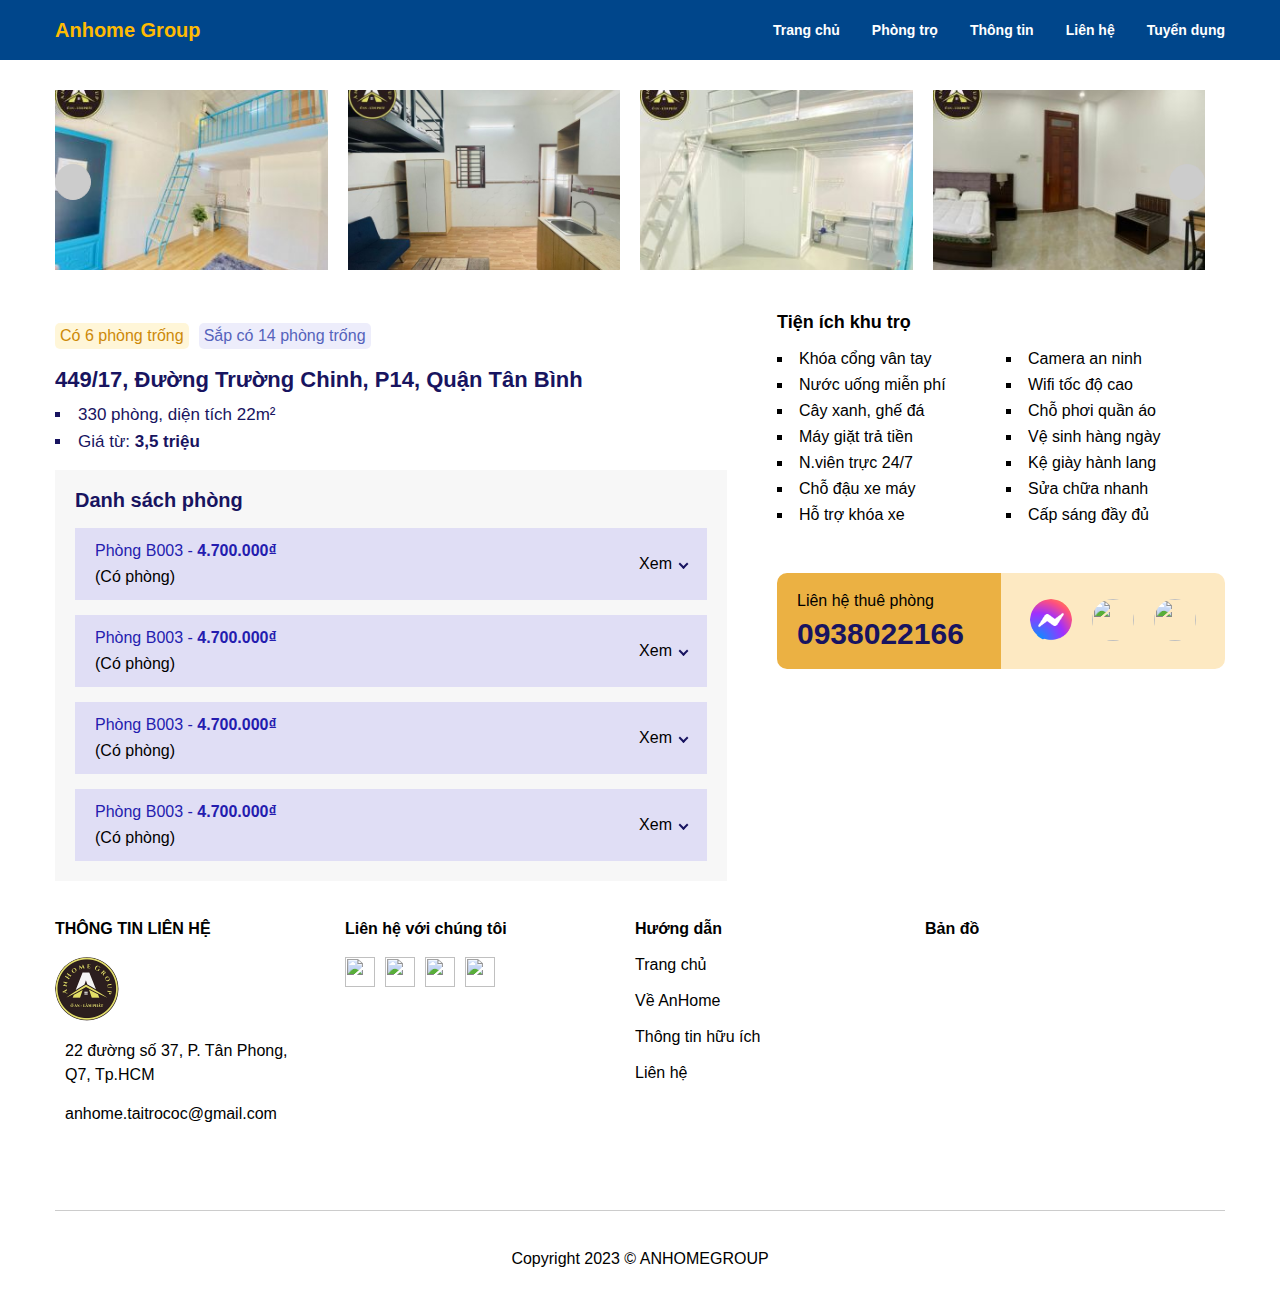
==== room.html @ 3d79768b "update" ====
<!DOCTYPE html>
<html lang="vi">
    <head>
        <meta charset="UTF-8" />
        <meta http-equiv="X-UA-Compatible" content="IE=edge" />
        <meta name="viewport" content="width=device-width, initial-scale=1.0" />
        <!-- Font -->
        <link rel="preconnect" href="https://fonts.googleapis.com" />
        <link rel="preconnect" href="https://fonts.gstatic.com" crossorigin />
        <link
            href="https://fonts.googleapis.com/css2?family=Inter:wght@800&family=Poppins:ital,wght@0,400;0,500;0,600;1,700&display=swap"
            rel="stylesheet"
        />
        <!-- FontAwsome -->
        <link
            rel="stylesheet"
            href="https://cdnjs.cloudflare.com/ajax/libs/font-awesome/6.4.0/css/all.min.css"
            integrity="sha512-iecdLmaskl7CVkqkXNQ/ZH/XLlvWZOJyj7Yy7tcenmpD1ypASozpmT/E0iPtmFIB46ZmdtAc9eNBvH0H/ZpiBw=="
            crossorigin="anonymous"
            referrerpolicy="no-referrer"
        />
        <!-- Reset.css -->
        <link rel="stylesheet" href="./assets/css/reset.css" />
        <!-- Styles.css -->
        <link rel="stylesheet" href="./assets/css/styles.css" />
        <!-- Styles.css -->
        <link rel="stylesheet" href="./assets/css/room.css" />
        <!-- Responsive -->
        <link rel="stylesheet" href="./assets/css/responsive.css" />
        <!-- Script -->
        <script defer src="./script.js"></script>
        <title>An home</title>
    </head>
    <body>
        <header class="header">
            <div class="container">
                <div class="header__wrapper">
                    <a class="header__link-logo" href="index.html">
                        Anhome Group
                    </a>

                    <ul id="navbar" class="navbar show-on-pc">
                        <li class="header__item">
                            <a href="#!" class="header__link">Trang chủ</a>
                        </li>
                        <li class="header__item">
                            <a href="#!" class="header__link">Phòng trọ</a>
                        </li>

                        <li class="header__item">
                            <a href="#!" class="header__link">Thông tin</a>
                        </li>

                        <li class="header__item">
                            <a href="#!" class="header__link">Liên hệ</a>
                        </li>

                        <li class="header__item">
                            <a href="#!" class="header__link">Tuyển dụng</a>
                        </li>
                    </ul>

                    <div class="menu-wrapper hide-on-pc">
                        <label for="menu-checkbox" class="toggle-menu">
                            <svg
                                xmlns="http://www.w3.org/2000/svg"
                                viewBox="0 0 448 512"
                            >
                                <path
                                    fill="currentColor"
                                    d="M0 96C0 78.3 14.3 64 32 64H416c17.7 0 32 14.3 32 32s-14.3 32-32 32H32C14.3 128 0 113.7 0 96zM0 256c0-17.7 14.3-32 32-32H416c17.7 0 32 14.3 32 32s-14.3 32-32 32H32c-17.7 0-32-14.3-32-32zM448 416c0 17.7-14.3 32-32 32H32c-17.7 0-32-14.3-32-32s14.3-32 32-32H416c17.7 0 32 14.3 32 32z"
                                />
                            </svg>
                        </label>

                        <input
                            hidden
                            type="checkbox"
                            name=""
                            id="menu-checkbox"
                            class="menu-checkbox"
                        />

                        <div class="menu-inner">
                            <ul class="mobile-nav" id="mobile-nav"></ul>

                            <script>
                                const pcNav = document.querySelector("#navbar");
                                const mobileNav =
                                    document.querySelector("#mobile-nav");
                                mobileNav.innerHTML = pcNav.innerHTML;
                            </script>
                        </div>
                    </div>
                </div>
            </div>
        </header>

        <main class="main">
            <div class="room">
                <div class="container">
                    <div class="room__img-list">
                        <div class="room__img-container">
                            <figure class="room__img-wrap">
                                <img
                                    src="./assets/images/room/room1.jpg"
                                    alt=""
                                    class="room__img"
                                />
                            </figure>

                            <figure class="room__img-wrap">
                                <img
                                    src="./assets/images/room/room2.jpg"
                                    alt=""
                                    class="room__img"
                                />
                            </figure>

                            <figure class="room__img-wrap">
                                <img
                                    src="./assets/images/room/room3.jpg"
                                    alt=""
                                    class="room__img"
                                />
                            </figure>

                            <figure class="room__img-wrap">
                                <img
                                    src="./assets/images/room/room4.jpg"
                                    alt=""
                                    class="room__img"
                                />
                            </figure>

                            <figure class="room__img-wrap">
                                <img
                                    src="./assets/images/room/room5.jpg"
                                    alt=""
                                    class="room__img"
                                />
                            </figure>

                            <figure class="room__img-wrap">
                                <img
                                    src="./assets/images/room/room6.jpg"
                                    alt=""
                                    class="room__img"
                                />
                            </figure>
                        </div>
                        
                        <button class="btn-control btn-prev">
                            <i class="fa-solid fa-chevron-left"></i>
                        </button>

                        <button class="btn-control btn-next">
                            <i class="fa-solid fa-chevron-right"></i>
                        </button>
                    </div>
                </div>
            </div>

            <div class="info">
                <div class="container">
                    <div class="info__inner">
                        <div class="info__left">
                            <div class="status-wrap">
                                <p class="status status-available">
                                    Có 6 phòng trống
                                </p>
                                <p class="status status-aT-available">
                                    Sắp có 14 phòng trống
                                </p>
                            </div>
                            <h1 class="info__heading">
                                449/17, Đường Trường Chinh, P14, Quận Tân Bình
                            </h1>

                            <ul class="info__desc-wrap">
                                <li class="info__desc">
                                    330 phòng, diện tích 22m²
                                </li>
                                <li class="info__desc">
                                    Giá từ:
                                    <strong class="info__desc-highlight"
                                        >3,5 triệu</strong
                                    >
                                </li>
                            </ul>

                            <div class="info__room">
                                <p class="room-desc">Danh sách phòng</p>
                                <ul class="room-list">
                                    <li class="room-list-container">
                                        <div class="room-list__top">
                                            <div class="room-list__title">
                                                <p class="room-list__name">
                                                    Phòng B003 -
                                                    <strong>4.700.000₫</strong>
                                                </p>
                                                <p class="room-list__status">
                                                    (Có phòng)
                                                </p>
                                            </div>

                                            <div class="room-list__open">
                                                <p>Xem</p>
                                            </div>
                                        </div>

                                        <div class="room-list__bottom">
                                            <div class="room-list__bottom-item">
                                                <p>Điện</p>
                                                <strong>3.800₫</strong>
                                                <p>KWh</p>
                                            </div>

                                            <div class="room-list__bottom-item">
                                                <p>Gửi xe</p>
                                                <strong>120.000₫</strong>
                                                <p>Xe</p>
                                            </div>

                                            <div class="room-list__bottom-item">
                                                <p>Nước (Kcđh)</p>
                                                <strong>80.000₫</strong>
                                                <p>Người</p>
                                            </div>

                                            <div class="room-list__bottom-item">
                                                <p>Số người ở</p>
                                                <strong>3</strong>
                                                <p>Người</p>
                                            </div>

                                            <div class="room-list__bottom-item">
                                                <p>Wifi</p>
                                                <strong>Free</strong>
                                            </div>
                                        </div>
                                    </li>

                                    <li class="room-list-container">
                                        <div class="room-list__top">
                                            <div class="room-list__title">
                                                <p class="room-list__name">
                                                    Phòng B003 -
                                                    <strong>4.700.000₫</strong>
                                                </p>
                                                <p class="room-list__status">
                                                    (Có phòng)
                                                </p>
                                            </div>

                                            <div class="room-list__open">
                                                <p>Xem</p>
                                            </div>
                                        </div>

                                        <div class="room-list__bottom">
                                            <div class="room-list__bottom-item">
                                                <p>Điện</p>
                                                <strong>3.800₫</strong>
                                                <p>KWh</p>
                                            </div>

                                            <div class="room-list__bottom-item">
                                                <p>Gửi xe</p>
                                                <strong>120.000₫</strong>
                                                <p>Xe</p>
                                            </div>

                                            <div class="room-list__bottom-item">
                                                <p>Nước (Kcđh)</p>
                                                <strong>80.000₫</strong>
                                                <p>Người</p>
                                            </div>

                                            <div class="room-list__bottom-item">
                                                <p>Số người ở</p>
                                                <strong>3</strong>
                                                <p>Người</p>
                                            </div>

                                            <div class="room-list__bottom-item">
                                                <p>Wifi</p>
                                                <strong>Free</strong>
                                            </div>
                                        </div>
                                    </li>

                                    <li class="room-list-container">
                                        <div class="room-list__top">
                                            <div class="room-list__title">
                                                <p class="room-list__name">
                                                    Phòng B003 -
                                                    <strong>4.700.000₫</strong>
                                                </p>
                                                <p class="room-list__status">
                                                    (Có phòng)
                                                </p>
                                            </div>

                                            <div class="room-list__open">
                                                <p>Xem</p>
                                            </div>
                                        </div>

                                        <div class="room-list__bottom">
                                            <div class="room-list__bottom-item">
                                                <p>Điện</p>
                                                <strong>3.800₫</strong>
                                                <p>KWh</p>
                                            </div>

                                            <div class="room-list__bottom-item">
                                                <p>Gửi xe</p>
                                                <strong>120.000₫</strong>
                                                <p>Xe</p>
                                            </div>

                                            <div class="room-list__bottom-item">
                                                <p>Nước (Kcđh)</p>
                                                <strong>80.000₫</strong>
                                                <p>Người</p>
                                            </div>

                                            <div class="room-list__bottom-item">
                                                <p>Số người ở</p>
                                                <strong>3</strong>
                                                <p>Người</p>
                                            </div>

                                            <div class="room-list__bottom-item">
                                                <p>Wifi</p>
                                                <strong>Free</strong>
                                            </div>
                                        </div>
                                    </li>

                                    <li class="room-list-container">
                                        <div class="room-list__top">
                                            <div class="room-list__title">
                                                <p class="room-list__name">
                                                    Phòng B003 -
                                                    <strong>4.700.000₫</strong>
                                                </p>
                                                <p class="room-list__status">
                                                    (Có phòng)
                                                </p>
                                            </div>

                                            <div class="room-list__open">
                                                <p>Xem</p>
                                            </div>
                                        </div>

                                        <div class="room-list__bottom">
                                            <div class="room-list__bottom-item">
                                                <p>Điện</p>
                                                <strong>3.800₫</strong>
                                                <p>KWh</p>
                                            </div>

                                            <div class="room-list__bottom-item">
                                                <p>Gửi xe</p>
                                                <strong>120.000₫</strong>
                                                <p>Xe</p>
                                            </div>

                                            <div class="room-list__bottom-item">
                                                <p>Nước (Kcđh)</p>
                                                <strong>80.000₫</strong>
                                                <p>Người</p>
                                            </div>

                                            <div class="room-list__bottom-item">
                                                <p>Số người ở</p>
                                                <strong>3</strong>
                                                <p>Người</p>
                                            </div>

                                            <div class="room-list__bottom-item">
                                                <p>Wifi</p>
                                                <strong>Free</strong>
                                            </div>
                                        </div>
                                    </li>
                                </ul>
                            </div>
                        </div>

                        <div class="info__right hide-on-mobie">
                            <div class="utility">
                                <h2 class="utility__heading">
                                    Tiện ích khu trọ
                                </h2>
                                <ul class="utility__list">
                                    <li class="utility-item">
                                        Khóa cổng vân tay
                                    </li>
                                    <li class="utility-item">Camera an ninh</li>
                                    <li class="utility-item">
                                        Nước uống miễn phí
                                    </li>
                                    <li class="utility-item">
                                        Wifi tốc độ cao
                                    </li>
                                    <li class="utility-item">
                                        Cây xanh, ghế đá
                                    </li>
                                    <li class="utility-item">
                                        Chỗ phơi quần áo
                                    </li>
                                    <li class="utility-item">
                                        Máy giặt trả tiền
                                    </li>
                                    <li class="utility-item">
                                        Vệ sinh hàng ngày
                                    </li>
                                    <li class="utility-item">
                                        N.viên trực 24/7
                                    </li>
                                    <li class="utility-item">
                                        Kệ giày hành lang
                                    </li>
                                    <li class="utility-item">Chỗ đậu xe máy</li>
                                    <li class="utility-item">Sửa chữa nhanh</li>
                                    <li class="utility-item">Hỗ trợ khóa xe</li>
                                    <li class="utility-item">
                                        Cấp sáng đầy đủ
                                    </li>
                                </ul>
                            </div>

                            <div class="contact">
                                <div class="holine">
                                    <p class="hotline__desc">
                                        Liên hệ thuê phòng
                                    </p>
                                    <p class="hotline__number">0938022166</p>
                                </div>

                                <div class="media">
                                    <ul class="media__list">
                                        <li class="media__item">
                                            <a
                                                href="https://www.youtube.com/@AnHomeGroup"
                                                ><img
                                                    src="./assets//icons/mess.png"
                                            /></a>
                                        </li>

                                        <li class="media__item">
                                            <a
                                                href="https://zalo.me/2804560942133374262"
                                                ><img
                                                    src="https://upload.wikimedia.org/wikipedia/commons/9/91/Icon_of_Zalo.svg"
                                            /></a>
                                        </li>
                                        <li class="media__item">
                                            <a
                                                href="https://www.tiktok.com/@anhomegroup"
                                                ><img
                                                    src="https://anhomegroup.vn/wp-content/uploads/2023/07/tiktok.jpg"
                                                />
                                            </a>
                                        </li>
                                    </ul>
                                </div>
                            </div>
                        </div>
                    </div>
                </div>
            </div>
        </main>

        <footer class="footer">
            <div class="container">
                <div class="footer__row">
                    <div class="footer__column">
                        <h3 class="footer__title">THÔNG TIN LIÊN HỆ</h3>
                        <img
                            class="logo"
                            src="./assets/icons/logo.png"
                            alt=""
                        />
                        <div class="footer__info">
                            <i class="fa-solid fa-house-chimney"></i>
                            <p class="footer__location-desc">
                                22 đường số 37, P. Tân Phong, Q7, Tp.HCM
                            </p>
                        </div>

                        <div class="footer__info">
                            <i class="fa-solid fa-envelope"></i>
                            <p class="footer__location-desc">
                                anhome.taitrococ@gmail.com
                            </p>
                        </div>
                    </div>
                    <div class="footer__column">
                        <h3 class="footer__title">Liên hệ với chúng tôi</h3>

                        <ul class="footer__social">
                            <li>
                                <a
                                    href="https://www.facebook.com/CanhodichvuAnHome"
                                    ><img
                                        src="https://anhomegroup.vn/wp-content/uploads/2023/07/facebook.png"
                                /></a>
                            </li>
                            <li>
                                <a href="https://www.youtube.com/@AnHomeGroup"
                                    ><img
                                        src="https://anhomegroup.vn/wp-content/uploads/2023/07/youtube-1.png"
                                /></a>
                            </li>
                            <li>
                                <a href="https://zalo.me/2804560942133374262"
                                    ><img
                                        src="https://upload.wikimedia.org/wikipedia/commons/9/91/Icon_of_Zalo.svg"
                                /></a>
                            </li>
                            <li>
                                <a href="https://www.tiktok.com/@anhomegroup"
                                    ><img
                                        src="https://anhomegroup.vn/wp-content/uploads/2023/07/tiktok.jpg"
                                    />
                                </a>
                            </li>
                        </ul>
                    </div>
                    <div class="footer__column">
                        <h3 class="footer__title">Hướng dẫn</h3>
                        <ul class="footer__list-link">
                            <li class="footer__link-wrap">
                                <a href="#!">Trang chủ</a>
                            </li>
                            <li class="footer__link-wrap">
                                <a href="#!">Về AnHome</a>
                            </li>
                            <li class="footer__link-wrap">
                                <a href="#!">Thông tin hữu ích</a>
                            </li>
                            <li class="footer__link-wrap">
                                <a href="#!">Liên hệ</a>
                            </li>
                        </ul>
                    </div>
                    <div class="footer__column">
                        <h3 class="footer__title">Bản đồ</h3>
                        <iframe
                            src="https://www.google.com/maps/embed?pb=!1m14!1m8!1m3!1d1003509.3493643086!2d106.711527!3d10.73769!3m2!1i1024!2i768!4f13.1!3m3!1m2!1s0x31752f9b33053ec3%3A0x59e19c7585923791!2zMjIgxJDGsOG7nW5nIHPhu5EgMzcsIFTDom4gUGhvbmcsIFF14bqtbiA3LCBUaMOgbmggcGjhu5EgSOG7kyBDaMOtIE1pbmgsIFZp4buHdCBOYW0!5e0!3m2!1svi!2sus!4v1690979811008!5m2!1svi!2sus"
                            width="300"
                            height="200"
                            style="border: 0"
                            allowfullscreen=""
                            loading="lazy"
                            referrerpolicy="no-referrer-when-downgrade"
                        ></iframe>
                    </div>
                </div>

                <p class="footer__copyright">Copyright 2023 © ANHOMEGROUP</p>
            </div>
        </footer>
    </body>
</html>
---- assets/css/styles.css ----
* {
    box-sizing: border-box;
}

html {
    font-size: 62.5%;
}

body {
    font-size: 1.6rem;
    font-family: Arial, Helvetica, sans-serif;
}

input,
textarea,
select,
button {
    font-size: inherit;
    font-family: inherit;
}

/* Common */
.container {
    width: 1170px;
    max-width: calc(100% - 48px);
    margin: 0 auto;
}

a {
    text-decoration: none;
    color: #000;
}

button {
    cursor: pointer;
}

.btn {
    padding: 16px 30px;
    border-radius: 8px;
    background: #00468b;
    border-color: #00468b;
    color: #fff;
    font-size: 1.4rem;
    font-weight: 500;
    line-height: 1.14;
}

.disable-scroll {
    overflow: hidden;
}

/* Pop-up */
.overlay {
    display: flex;
    align-items: center;
    justify-content: center;
    position: fixed;
    inset: 0;
    background: rgba(0, 0, 0, 0.4);
    z-index: 2;
}

.pop-up-img-wrap {
    display: flex;
    align-items: flex-start;
    justify-content: center;
}

.pop-up-img {
    width: 50%;
    object-fit: cover;
}

.pop-up-checkbox:checked + .overlay {
    visibility: hidden;
}

.pop-up-icon {
    position: relative;
    top: -30px;
    right: -10px;
    font-size: 3rem;
    color: #fff;
    cursor: pointer;
}

/* Header */
.header {
    background: #00468b;
}

.header__wrapper {
    display: flex;
    justify-content: space-between;
    align-items: center;
    padding: 20px 0;
}

.logo {
    width: 64px;
    height: 64px;
    border-radius: 50%;
    object-fit: cover;
}

.navbar {
    display: flex;
    column-gap: 32px;
}

.header__link {
    font-size: 1.4rem;
    color: #fff;
    font-weight: 600;
    white-space: nowrap;
}

.header__link-logo {
    color: #febb02;
    font-size: 20px;
    font-weight: 800;
}

/* Main */
.container-room {
    padding: 20px;
    background: #fff;
    border-radius: 20px;
    border: 1px solid #ccc;
}

/* Fixed */
.container-filter {
    width: 980px;
    max-width: calc(100% - 48px);
    margin: 0 auto;
}

.fixed {
    position: fixed;
    bottom: 30px;
    right: 10px;
    z-index: 1;
}

.fixed__list {
    background: #fff;
    padding: 20px;
    border-radius: 5px;
    box-shadow: 2px 0 5px rgba(0, 0, 0, 0.5);
}

.fixed__list img {
    width: 30px;
    height: 30px;
    object-fit: cover;
}

.fixed__item + .fixed__item {
    margin-top: 10px;
}

/* Filter */
.filter__form {
    display: flex;
    align-items: center;
    justify-content: center;
    column-gap: 14px;
    padding: 15px 20px;
    border-radius: 8px;
    margin-top: 30px;
    background: #fff;
    box-shadow: 0 0 5px 1px rgba(0, 0, 0, 0.5);
    background: #a5def2;
}

.filter__search-text {
    white-space: nowrap;
}

.filter__input {
    width: 400px;
    border-radius: 10px;
    padding: 10px;
}

.filter__form-item {
    border-radius: 10px;
    padding: 10px;
    border: 1px solid #000;
    outline: none;
}

.filter__select {
    flex: 1;
}

.filter_search-text {
    font-size: 1.2rem;
    margin-left: 5px;
}

.filter__search {
    display: flex;
    column-gap: 5px;
    justify-content: center;
    font-weight: 600;
    font-size: 16px;
    padding: 15px 20px;
    outline: none;
    border: none;
    background: #00468b;
}

/* Tutorial */
.turtorial {
    background: #eeeefe;
    margin-top: 30px;
    padding: 50px 0;
}

.turtorial__inner {
    display: flex;
    column-gap: 30px;
}

.tutorial__left,
.turtorial__right {
    flex: 1;
}

.turtorial__heading {
    font-weight: 700;
    font-size: 2.5rem;
    line-height: 30px;
    color: #181460;
    margin-bottom: 5px;
}

.turtorial__desc {
    font-weight: 400;
    font-size: 16px;
    line-height: 22px;
    color: #181460;
    margin-bottom: 30px;
    margin-top: 16px;
}

.turtorial-vd {
    position: relative;
    width: 100%;
    padding-top: 56.25%;
}

.turtorial-iframe {
    position: absolute;
    inset: 0;
    width: 100%;
    height: 100%;
}

.turtorial__item {
    flex: 1;
    display: flex;
    column-gap: 10px;
    height: 100px;
}

.turtorial__item + .turtorial__item {
    margin-top: 10px;
}

.turtorial__img {
    width: 90px;
    height: 90px;
    object-fit: cover;
}

.turtorial__overview-desc {
    font-size: 1.4rem;
    color: #181460;
    margin-bottom: 10px;
    line-height: 1.5;
}

.turtorial__overview-date,
.turtorial__overview-view {
    color: #989898;
    font-size: 12px;
}

.turtorial__overview-info {
    display: flex;
    column-gap: 10px;
}

.turtorial__overview-view {
    display: flex;
    column-gap: 5px;
}

.turtorial__more-wrap {
    display: flex;
    justify-content: flex-end;
    margin-right: 20px;
    align-items: center;
    column-gap: 5px;
    font-size: 12px;
    color: #989898;
}

/* Rooms */
.room {
    margin-top: 30px;
    padding-bottom: 40px;
}

.room__heading-wrap {
    text-align: center;
    color: #333;
    margin-bottom: 30px;
}

.room__heading {
    font-size: 2.8rem;
    font-weight: 700;
    line-height: 1.5;
    color: #00468b;
}

.room__sort-title {
    color: #000;
    font-weight: 600;
}

.room__sort-desc {
    color: #000;
}

.room__list {
    display: grid;
    gap: 40px 20px;
    grid-template-columns: repeat(3, 1fr);
}

.room__item {
    background: #fff;
    box-shadow: 5px 5px 10px 5px rgba(0, 0, 0, 0.1);
    padding: 20px;
    border-radius: 12px;
}

.room__heading-desc {
    font-size: 1.8rem;
    font-weight: 400;
    line-height: 1.5;

    color: #000;
}

.room__item:hover {
    scale: 1.01;
}

.room__item-img-wrap {
    height: 250px;
    width: 100%;
}

.room__item-img {
    width: 100%;
    height: 100%;
    object-fit: cover;
    border-radius: 5px;
}

.room__item-row,
.room__item-column {
    display: flex;
    column-gap: 8px;
    margin-top: 5px;
}

.room__item-heading {
    padding: 10px 0;
    color: #000;
    font-weight: 600;
}

.room__item-desc {
    color: #666;
}

.room__sort {
    display: flex;
    flex-wrap: wrap;
    gap: 10px;
    align-items: center;
    margin-bottom: 10px;
    padding: 10px;
    border-radius: 5px;
}

.room__sort-item {
    padding: 10px;
    background: #eee;
    border-radius: 10px;
}

.room__sort-item-active {
    font-weight: 600;
}

.row__item-btn {
    display: flex;
    justify-content: space-between;
    align-items: center;

    margin-top: 20px;
    border-radius: 5px;
    background: #00468b;
    border: 1px solid #31c3e0;
    width: 100%;
}

.row__item-btn-desc {
    font-size: clamp(1.4rem, 3vw, 1.8rem);
    color: #fff;
    padding: 10px;
    text-align: center;
}

.row__item-btn:hover {
    opacity: 0.9;
}

.row__item-btn p:first-child {
    border-right: 1px solid #fff;
    width: 60%;
}

.row__item-btn p:nth-child(2) {
    width: 40%;
}

.room__control {
    margin-top: 40px;
    display: flex;
    justify-content: center;
    column-gap: 10px;
}

.room__page-btn {
    width: 50px;
    height: 50px;
    border-radius: 5px;
    background: #ddd;
    border: 1px solid #ddd;
}

.room__page-current {
    background: #e13427;
    border: 1px solid #e13427;
    color: #fff;
}

/* Footer */
.footer {
    padding: 40px 0;
}

.footer__row {
    display: grid;
    grid-template-columns: repeat(4, 1fr);
    column-gap: 50px;
    padding-bottom: 50px;
    border-bottom: 1px solid #ccc;
}

.footer__info {
    display: flex;
}

.footer__location-desc {
    line-height: 1.5;
}

.footer__title {
    font-size: 1.6rem;
    font-weight: 600;
    margin-bottom: 20px;
}

.footer__info i {
    margin-right: 10px;
}

.footer__social {
    display: flex;
    column-gap: 10px;
}

.footer__social img {
    width: 30px;
    height: 30px;
    object-fit: cover;
}

.footer__link-wrap + .footer__link-wrap {
    margin-top: 20px;
}

.footer__info {
    margin-top: 15px;
}

.footer__copyright {
    margin-top: 40px;
    text-align: center;
}
---- assets/css/room.css ----
.room__img-container {
    display: flex;
    position: relative;
    column-gap: 20px;
    overflow: hidden;
}

.room__img-wrap {
    flex: 1 0 calc(25% - 20px);
    transition: transform 1s;
    /* transform: translateX(calc(-200% - 40px) ); */
}


.room__img {
    width: 100%;
    height: 180px;
    object-fit: cover;
}

.room__img-list {
    position: relative;
}

.btn-control {
    position: absolute;
    width: 36px;
    height: 36px;
    border-radius: 50%;
    background: #ccc;
    border: 1px solid #ccc;
    color: #fff;
}

.btn-control:hover {
    background: #00468b;
    border: 1px solid #00468b;
}

.btn-prev {
    top: 50%;
    left: 0;
    transform: translateY(-50%);
}

.btn-next {
    top: 50%;
    right: 20px;
    transform: translateY(-50%);
}

.info__inner {
    display: flex;
    column-gap: 50px;
}

/* Left */
.info__left {
    width: 60%;
}

.status-wrap {
    display: flex;
    align-items: center;
    margin-top: 10px;
    column-gap: 10px;
}

.status {
    padding: 5px;
    border-radius: 5px;
    background: rgba(255, 233, 157, 0.4);
}

.status-available {
    color: #cd8909;
}

.status-aT-available {
    background: rgba(82, 75, 212, 0.1);
    color: #5563bb;
}

.info__heading {
    margin-top: 20px;
    font-weight: 700;
    font-size: 2.2rem;
    color: #181460;
}

.info__desc-wrap {
    margin-top: 15px;
}

.info__desc {
    font-size: 1.7rem;
    margin-top: 10px;
    color: #181460;
    list-style-type: square;
    list-style-position: inside;
}

.info__desc-highlight {
    font-weight: 600;
}

.info__room {
    margin-top: 20px;
    padding: 20px;
    background: #f7f7f7;
}

.room-desc {
    font-weight: 700;
    font-size: 2rem;
    color: #181460;
}

.room-list {
    margin-top: 18px;
}

.room-list__top {
    flex: 1;
    display: flex;
    align-items: center;
    justify-content: space-between;
    background: #e0def5;
    padding: 15px 20px;
}

.room-list-container + .room-list-container {
    margin-top: 15px;
}

.room-list__name {
    margin-bottom: 10px;
    color: #241caf;
}

.room-list__name strong {
    font-weight: 600;
}

.room-list__open {
    position: relative;
    padding-right: 15px;
}

.room-list__open::after {
    content: "";
    position: absolute;
    right: 0;
    top: 50%;
    width: 5px;
    height: 5px;
    border-top: 2px solid #181460;
    border-right: 2px solid #181460;
    transition: 0.5s;
    transform: translateY(-50%) rotate(135deg);
}

.room-list__bottom {
    display: none;
    background: #fff;
}

.room-list__open.rotate-45deg::after {
    transform: translateY(calc(-50% - 0px)) rotate(-45deg);
}

.show-detail {
    display: grid;
    grid-template-columns: repeat(4, 1fr);
}

.room-list__bottom-item {
    display: flex;
    flex-direction: column;
    justify-content: center;
    align-items: center;
    text-align: center;
    padding: 15px 0;
    border: 1px solid #f7f7f7;
}

.room-list__bottom strong {
    color: #d69b2c;
    font-weight: 600;
    padding: 10px 0;
}

/* Right */
.info__right {
    width: 40%;
}

.utility__heading {
    font-size: 1.8rem;
    font-weight: 600;
}

.utility__list {
    margin-top: 20px;
    display: grid;
    grid-template-columns: repeat(2, 1fr);
    gap: 10px;
}

.utility-item {
    list-style-type: square;
    list-style-position: inside;
}

/* Contact */
.contact {
    margin-top: 50px;
    display: flex;
}

.holine,
.media {
    width: 50%;
}

.holine {
    background: #ebb143;
    padding: 20px;
    border-top-left-radius: 10px;
    border-bottom-left-radius: 10px;
}

.hotline__number {
    margin-top: 10px;
    color: #181460;
    font-weight: 700;
    font-size: 3rem;
}

.media {
    display: flex;
    align-items: center;
    justify-content: space-evenly;
    background: #fde9c2;
    border-top-right-radius: 10px;
    border-bottom-right-radius: 10px;
}

.media__list {
    display: flex;
    column-gap: 20px;
}

.media__item img {
    width: 42px;
    height: 42px;
    border-radius: 50%;
}
---- assets/css/responsive.css ----
@media screen and (min-width: 992px) {
    .hide-on-pc {
        display: none;
    }
}

/* Tablet and Mobie */
@media screen and (max-width: 991px) {
    /* Common */
    .show-on-pc {
        display: none;
    }

    .contact-img {
        width: 40px;
        height: 40px;
        object-fit: cover;
    }

    /* Header */
    .header__link {
        color: #333;
        font-weight: 600;
    }

    /* Menu */
    .toggle-menu {
        padding-top: 10px;
    }

    .toggle-menu svg {
        color: #ccc;
        width: 24px;
    }

    .menu-wrapper {
        position: relative;
    }

    .header__link {
        display: inline-block;
        padding: 10px 0;
    }

    .menu-inner {
        position: absolute;
        top: 40px;
        right: -8px;
        min-width: 250px;
        padding: 10px;
        border-radius: 3px;
        filter: drop-shadow(0 0 3px rgba(0, 0, 0, 0.3));
        background: #fff;
        transform-origin: 93% top;
        scale: 0;
        transition: 0.4s;
        z-index: 999;
    }

    .menu-inner::before {
        content: "";
        position: absolute;
        top: -18px;
        right: 8px;
        border: 10px solid;
        border-color: transparent transparent #fff;
    }

    .header__item:not(:last-child) {
        border-bottom: 1px solid #ccc;
    }

    .menu-checkbox:checked ~ .menu-inner {
        scale: 1;
    }

    .pop-up-img {
        width: 80%;
        object-fit: cover;
    }
}

/* Tablet */
@media screen and (min-width: 576px) and (max-width: 991px) {
    /* Room */
    .room__list {
        grid-template-columns: repeat(2,1fr);
    }

    /* Info right */
    .info__inner > * {
        flex: 1;
    }

    .hotline__number {
        font-size: 2.5rem;
    }

    .media__item img {
        width: 36px;
        height: 36px;
        object-fit: cover;
    }

    /* Footer */
    .footer__row {
        grid-template-columns: repeat(2, 1fr);
        row-gap: 50px;
    }
}

/* Mobile */
@media screen and (max-width: 576px) {
    .hide-on-mobie {
        display: none;
    }

    /* Filter */
    .filter {
        margin-top: 30px;
    }

    .filter__form {
        flex-direction: column;
        align-items: center;
        justify-content: flex-start;
        row-gap: 20px;
    }

    .filter__select {
        width: 300px;
        height: 40px;
    }

    .filter__form-item,
    .filter__input {
        width: 100%;
    }

    /* IMG container */
    .room__img-wrap {
        flex: 1 0 100%;
    }

    .btn-next {
        right: 0;
    }

    /* Left */
    .info__left {
        width: 100%;
    }

    /* Turtorial */
    .turtorial__inner {
        flex-direction: column;
    }

    .turtorial__heading {
        margin-top: 30px;
    }

    .turtorial__right {
        margin-top: 30px;
    }

    /* Room */
    .room__list {
        grid-template-columns: 1fr;
        padding: 0;
    }

    .room__item-rows {
        flex-direction: column;
    }

    .room__heading:nth-child(2) {
        color: #febb02;
    }

    .room__heading {
        font-size: 2.2rem;
    }

    /* Footer */
    .footer__row {
        grid-template-columns: 1fr;
        row-gap: 50px;
    }
}
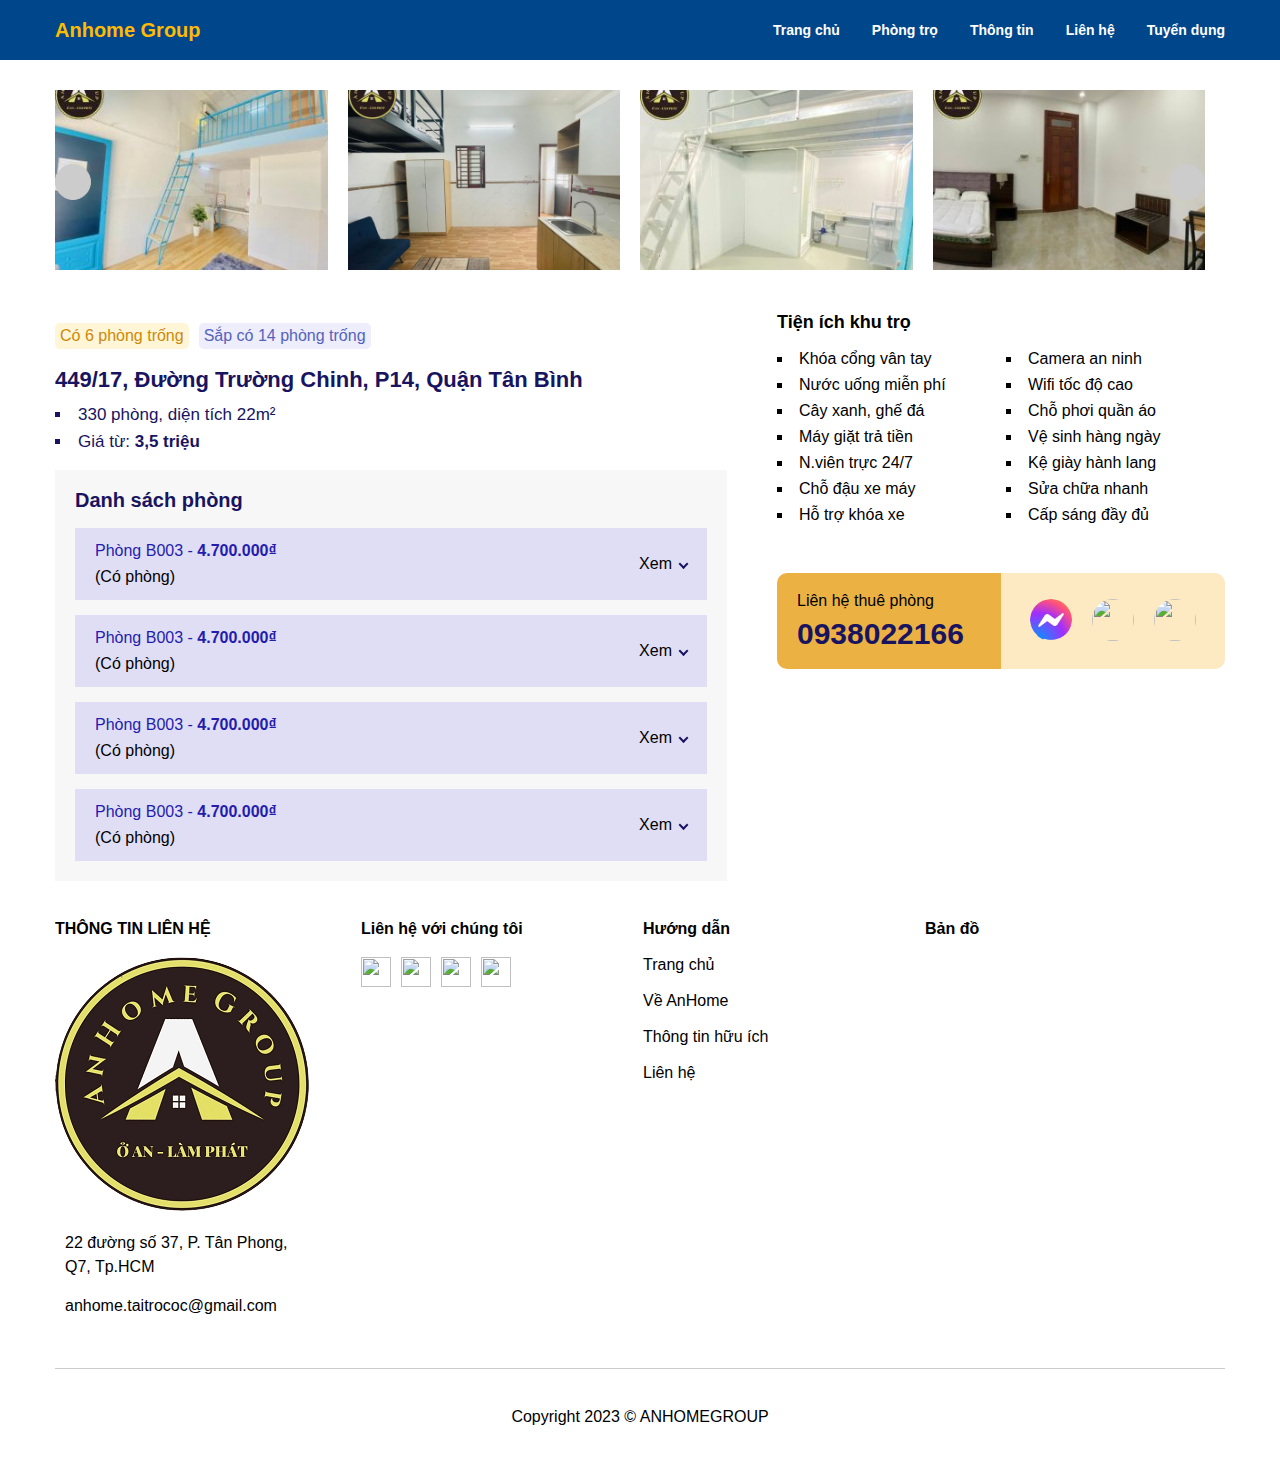
==== commit 42cd93e8: "update" ====
--- a/room.html
+++ b/room.html
@@ -11,6 +11,80 @@
             href="https://fonts.googleapis.com/css2?family=Inter:wght@800&family=Poppins:ital,wght@0,400;0,500;0,600;1,700&display=swap"
             rel="stylesheet"
         />
+        <!-- Favicon -->
+        <link
+            rel="apple-touch-icon"
+            sizes="57x57"
+            href="./assets/favicon/apple-icon-57x57.png"
+        />
+        <link
+            rel="apple-touch-icon"
+            sizes="60x60"
+            href="./assets/favicon/apple-icon-60x60.png"
+        />
+        <link
+            rel="apple-touch-icon"
+            sizes="72x72"
+            href="./assets/favicon/apple-icon-72x72.png"
+        />
+        <link
+            rel="apple-touch-icon"
+            sizes="76x76"
+            href="./assets/favicon/apple-icon-76x76.png"
+        />
+        <link
+            rel="apple-touch-icon"
+            sizes="114x114"
+            href="./assets/favicon/apple-icon-114x114.png"
+        />
+        <link
+            rel="apple-touch-icon"
+            sizes="120x120"
+            href="./assets/favicon/apple-icon-120x120.png"
+        />
+        <link
+            rel="apple-touch-icon"
+            sizes="144x144"
+            href="./assets/favicon/apple-icon-144x144.png"
+        />
+        <link
+            rel="apple-touch-icon"
+            sizes="152x152"
+            href="./assets/favicon/apple-icon-152x152.png"
+        />
+        <link
+            rel="apple-touch-icon"
+            sizes="180x180"
+            href="./assets/favicon/apple-icon-180x180.png"
+        />
+        <link
+            rel="icon"
+            type="image/png"
+            sizes="192x192"
+            href="./assets/favicon/android-icon-192x192.png"
+        />
+        <link
+            rel="icon"
+            type="image/png"
+            sizes="32x32"
+            href="./assets/favicon/favicon-32x32.png"
+        />
+        <link
+            rel="icon"
+            type="image/png"
+            sizes="96x96"
+            href="./assets/favicon/favicon-96x96.png"
+        />
+        <link
+            rel="icon"
+            type="image/png"
+            sizes="16x16"
+            href="./assets/favicon/favicon-16x16.png"
+        />
+        <link rel="manifest" href="./assets/favicon/manifest.json" />
+        <meta name="msapplication-TileColor" content="#ffffff" />
+        <meta name="msapplication-TileImage" content="/ms-icon-144x144.png" />
+        <meta name="theme-color" content="#ffffff" />
         <!-- FontAwsome -->
         <link
             rel="stylesheet"
@@ -34,14 +108,14 @@
     <body>
         <header class="header">
             <div class="container">
-                <div class="header__wrapper">
+                <nav class="header__wrapper">
                     <a class="header__link-logo" href="index.html">
                         Anhome Group
                     </a>
 
                     <ul id="navbar" class="navbar show-on-pc">
                         <li class="header__item">
-                            <a href="#!" class="header__link">Trang chủ</a>
+                            <a href="./index.html" class="header__link">Trang chủ</a>
                         </li>
                         <li class="header__item">
                             <a href="#!" class="header__link">Phòng trọ</a>
@@ -52,7 +126,7 @@
                         </li>
 
                         <li class="header__item">
-                            <a href="#!" class="header__link">Liên hệ</a>
+                            <a href="#footer" class="header__link">Liên hệ</a>
                         </li>
 
                         <li class="header__item">
@@ -92,7 +166,7 @@
                             </script>
                         </div>
                     </div>
-                </div>
+                </nav>
             </div>
         </header>
 
@@ -149,7 +223,7 @@
                                 />
                             </figure>
                         </div>
-                        
+
                         <button class="btn-control btn-prev">
                             <i class="fa-solid fa-chevron-left"></i>
                         </button>
@@ -223,13 +297,13 @@
                                             </div>
 
                                             <div class="room-list__bottom-item">
-                                                <p>Nước (Kcđh)</p>
+                                                <p>Nước</p>
                                                 <strong>80.000₫</strong>
                                                 <p>Người</p>
                                             </div>
 
                                             <div class="room-list__bottom-item">
-                                                <p>Số người ở</p>
+                                                <p>Số người</p>
                                                 <strong>3</strong>
                                                 <p>Người</p>
                                             </div>
@@ -272,13 +346,13 @@
                                             </div>
 
                                             <div class="room-list__bottom-item">
-                                                <p>Nước (Kcđh)</p>
+                                                <p>Nước</p>
                                                 <strong>80.000₫</strong>
                                                 <p>Người</p>
                                             </div>
 
                                             <div class="room-list__bottom-item">
-                                                <p>Số người ở</p>
+                                                <p>Số người</p>
                                                 <strong>3</strong>
                                                 <p>Người</p>
                                             </div>
@@ -321,13 +395,13 @@
                                             </div>
 
                                             <div class="room-list__bottom-item">
-                                                <p>Nước (Kcđh)</p>
+                                                <p>Nước</p>
                                                 <strong>80.000₫</strong>
                                                 <p>Người</p>
                                             </div>
 
                                             <div class="room-list__bottom-item">
-                                                <p>Số người ở</p>
+                                                <p>Số người</p>
                                                 <strong>3</strong>
                                                 <p>Người</p>
                                             </div>
@@ -370,13 +444,13 @@
                                             </div>
 
                                             <div class="room-list__bottom-item">
-                                                <p>Nước (Kcđh)</p>
+                                                <p>Nước</p>
                                                 <strong>80.000₫</strong>
                                                 <p>Người</p>
                                             </div>
 
                                             <div class="room-list__bottom-item">
-                                                <p>Số người ở</p>
+                                                <p>Số người</p>
                                                 <strong>3</strong>
                                                 <p>Người</p>
                                             </div>
@@ -476,7 +550,7 @@
             </div>
         </main>
 
-        <footer class="footer">
+        <footer id="footer" class="footer">
             <div class="container">
                 <div class="footer__row">
                     <div class="footer__column">
--- a/assets/css/styles.css
+++ b/assets/css/styles.css
@@ -9,6 +9,11 @@
 body {
     font-size: 1.6rem;
     font-family: Arial, Helvetica, sans-serif;
+}
+
+html,
+body {
+    scroll-behavior: smooth;
 }
 
 input,
@@ -72,8 +77,12 @@
     object-fit: cover;
 }
 
+.pop-up-checkbox + .overlay {
+    visibility: hidden;
+}
+
 .pop-up-checkbox:checked + .overlay {
-    visibility: hidden;
+    visibility: visible;
 }
 
 .pop-up-icon {
@@ -88,6 +97,9 @@
 /* Header */
 .header {
     background: #00468b;
+    position: sticky;
+    top: 0;
+    z-index: 1;
 }
 
 .header__wrapper {
@@ -95,13 +107,6 @@
     justify-content: space-between;
     align-items: center;
     padding: 20px 0;
-}
-
-.logo {
-    width: 64px;
-    height: 64px;
-    border-radius: 50%;
-    object-fit: cover;
 }
 
 .navbar {
--- a/assets/css/room.css
+++ b/assets/css/room.css
@@ -10,7 +10,6 @@
     transition: transform 1s;
     /* transform: translateX(calc(-200% - 40px) ); */
 }
-
 
 .room__img {
     width: 100%;
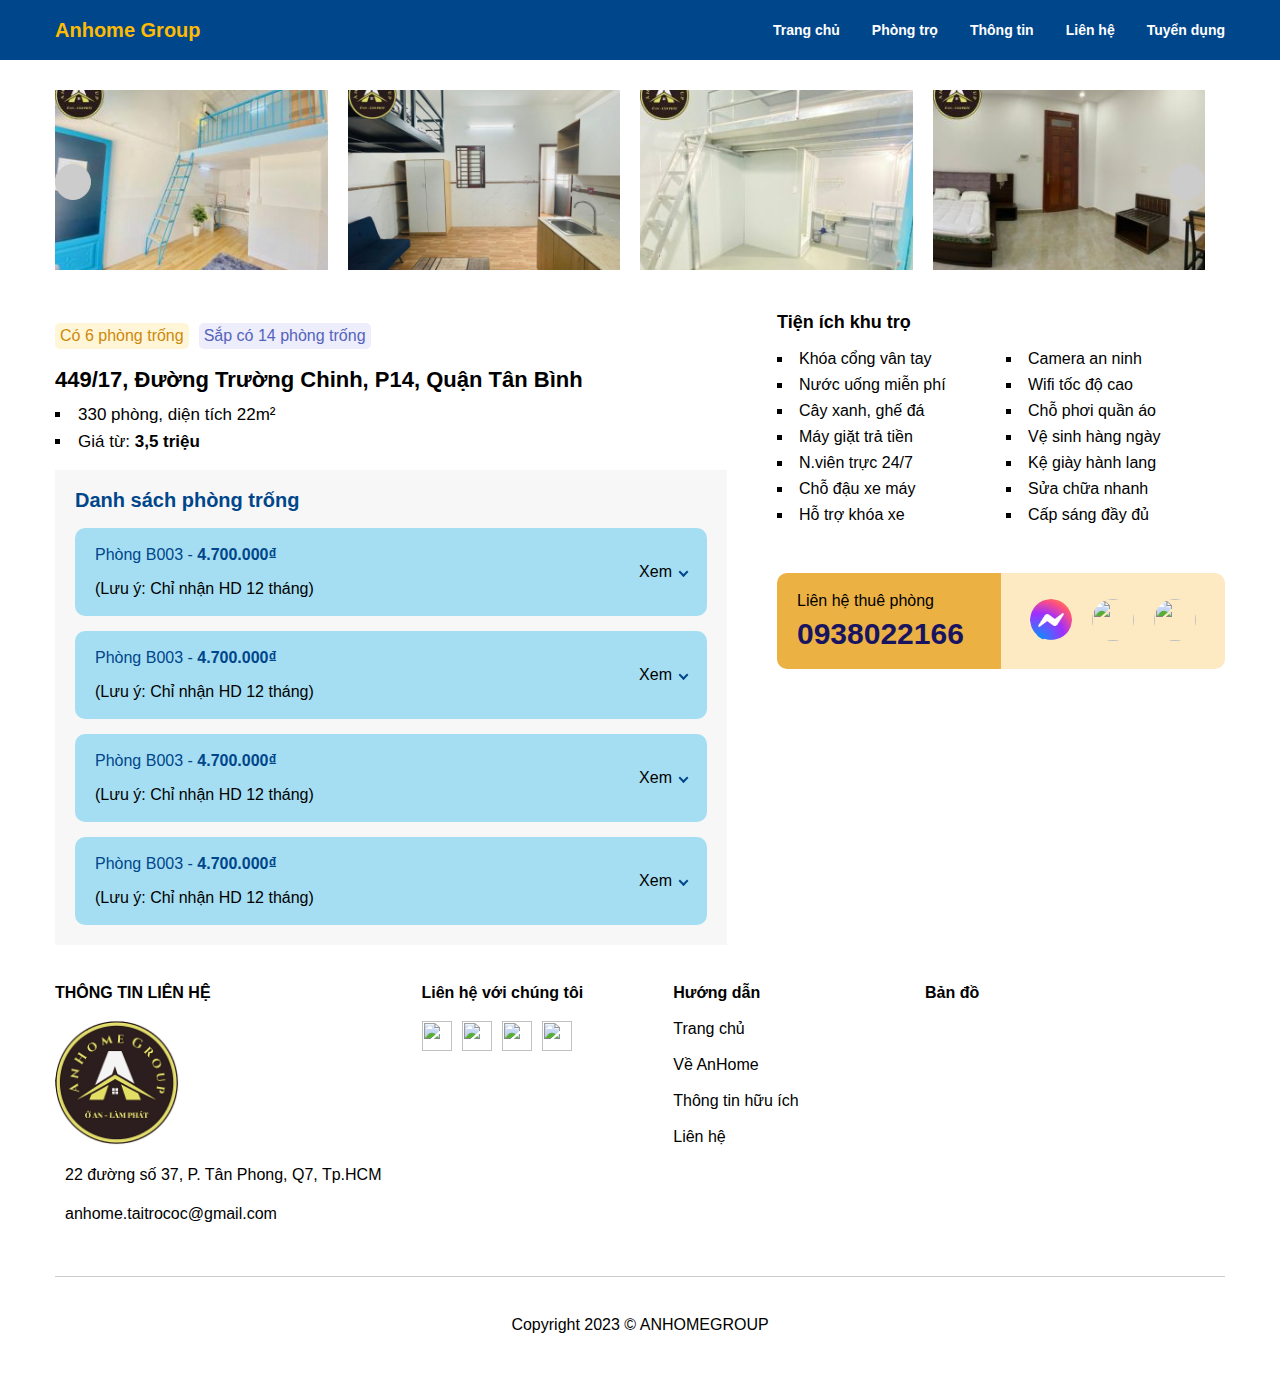
==== commit 3e798d89: "update" ====
--- a/room.html
+++ b/room.html
@@ -102,6 +102,7 @@
         <!-- Responsive -->
         <link rel="stylesheet" href="./assets/css/responsive.css" />
         <!-- Script -->
+        <script defer src="./room.js"></script>
         <script defer src="./script.js"></script>
         <title>An home</title>
     </head>
@@ -115,7 +116,9 @@
 
                     <ul id="navbar" class="navbar show-on-pc">
                         <li class="header__item">
-                            <a href="./index.html" class="header__link">Trang chủ</a>
+                            <a href="./index.html" class="header__link"
+                                >Trang chủ</a
+                            >
                         </li>
                         <li class="header__item">
                             <a href="#!" class="header__link">Phòng trọ</a>
@@ -264,17 +267,18 @@
                             </ul>
 
                             <div class="info__room">
-                                <p class="room-desc">Danh sách phòng</p>
+                                <p class="room-desc">Danh sách phòng trống</p>
                                 <ul class="room-list">
                                     <li class="room-list-container">
                                         <div class="room-list__top">
                                             <div class="room-list__title">
-                                                <p class="room-list__name">
+                                                <p class="room-list__code-room">
                                                     Phòng B003 -
                                                     <strong>4.700.000₫</strong>
                                                 </p>
                                                 <p class="room-list__status">
-                                                    (Có phòng)
+                                                    (Lưu ý: Chỉ nhận HD 12
+                                                    tháng)
                                                 </p>
                                             </div>
 
@@ -284,33 +288,359 @@
                                         </div>
 
                                         <div class="room-list__bottom">
-                                            <div class="room-list__bottom-item">
-                                                <p>Điện</p>
-                                                <strong>3.800₫</strong>
-                                                <p>KWh</p>
+                                            <div class="room-list__overview">
+                                                <figure
+                                                    class="room-list__img-wrap"
+                                                >
+                                                    <img
+                                                        src="./assets/images/room/room1.jpg"
+                                                        alt=""
+                                                        class="room-list__img"
+                                                    />
+                                                </figure>
+
+                                                <div
+                                                    class="room-list__overview-wrap"
+                                                >
+                                                    <h3
+                                                        class="room-list__heading"
+                                                    >
+                                                        Thông tin tổng quan
+                                                    </h3>
+                                                    <div
+                                                        class="room-list__overview-info"
+                                                    >
+                                                        <div
+                                                            class="room-list__overview-item"
+                                                        >
+                                                            <p>Điện</p>
+                                                            <strong
+                                                                >3.800₫</strong
+                                                            >
+                                                            <p>KWh</p>
+                                                        </div>
+
+                                                        <div
+                                                            class="room-list__overview-item"
+                                                        >
+                                                            <p>Nước</p>
+                                                            <strong
+                                                                >80.000₫</strong
+                                                            >
+                                                            <p>Người</p>
+                                                        </div>
+
+                                                        <div
+                                                            class="room-list__overview-item"
+                                                        >
+                                                            <p>Xe</p>
+                                                            <strong
+                                                                >150.000₫</strong
+                                                            >
+                                                            <p>Người</p>
+                                                        </div>
+
+                                                        <div
+                                                            class="room-list__overview-item"
+                                                        >
+                                                            <p>Quản lý</p>
+                                                            <strong
+                                                                >200.000₫</strong
+                                                            >
+                                                            <p>Phòng</p>
+                                                        </div>
+
+                                                        <div
+                                                            class="room-list__overview-item"
+                                                        >
+                                                            <p>Thẻ</p>
+                                                            <strong>0</strong>
+                                                        </div>
+
+                                                        <div
+                                                            class="room-list__overview-item"
+                                                        >
+                                                            <p>Wifi</p>
+                                                            <strong
+                                                                >Free</strong
+                                                            >
+                                                        </div>
+
+                                                        <div
+                                                            class="room-list__overview-item"
+                                                        >
+                                                            <p>M.Giặt</p>
+                                                            <strong
+                                                                >Free</strong
+                                                            >
+                                                        </div>
+
+                                                        <div
+                                                            class="room-list__overview-item"
+                                                        >
+                                                            <p>Phí DV</p>
+                                                            <strong>0</strong>
+                                                        </div>
+                                                    </div>
+                                                </div>
                                             </div>
-
-                                            <div class="room-list__bottom-item">
-                                                <p>Gửi xe</p>
-                                                <strong>120.000₫</strong>
-                                                <p>Xe</p>
-                                            </div>
-
-                                            <div class="room-list__bottom-item">
-                                                <p>Nước</p>
-                                                <strong>80.000₫</strong>
-                                                <p>Người</p>
-                                            </div>
-
-                                            <div class="room-list__bottom-item">
-                                                <p>Số người</p>
-                                                <strong>3</strong>
-                                                <p>Người</p>
-                                            </div>
-
-                                            <div class="room-list__bottom-item">
-                                                <p>Wifi</p>
-                                                <strong>Free</strong>
+                                            <div class="room-list__detail-wrap">
+                                                <h3 class="room-list__heading">
+                                                    Thông tin chi tiết
+                                                </h3>
+                                                <div
+                                                    class="room-list__detail room-list__detail-top"
+                                                >
+                                                    <p
+                                                        class="room-list__detail-item"
+                                                    >
+                                                        Phòng:
+                                                        <strong
+                                                            >Phòng
+                                                            thường</strong
+                                                        >
+                                                    </p>
+                                                    <p
+                                                        class="room-list__detail-item"
+                                                    >
+                                                        Vị trí:
+                                                        <strong>Lầu 1</strong>
+                                                    </p>
+                                                    <p
+                                                        class="room-list__detail-item"
+                                                    >
+                                                        Diện tích:
+                                                        <strong>20m2</strong>
+                                                    </p>
+                                                    <p
+                                                        class="room-list__detail-item"
+                                                    >
+                                                        Để xe:
+                                                        <strong>Chung</strong>
+                                                    </p>
+
+                                                    <p
+                                                        class="room-list__detail-item"
+                                                    >
+                                                        Sân phơi:
+                                                        <strong>Chung</strong>
+                                                    </p>
+
+                                                    <p
+                                                        class="room-list__detail-item"
+                                                    >
+                                                        Khóa cổng:
+                                                        <strong
+                                                            >Khóa thường</strong
+                                                        >
+                                                    </p>
+
+                                                    <p
+                                                        class="room-list__detail-item"
+                                                    >
+                                                        Giờ giấc:
+                                                        <strong>Tự do</strong>
+                                                    </p>
+
+                                                    <p
+                                                        class="room-list__detail-item"
+                                                    >
+                                                        SL xe:
+                                                        <strong>2</strong>
+                                                    </p>
+
+                                                    <p
+                                                        class="room-list__detail-item"
+                                                    >
+                                                        SL người:
+                                                        <strong>3</strong>
+                                                    </p>
+
+                                                    <p
+                                                        class="room-list__detail-item"
+                                                    >
+                                                        Cọc giữ chổ:
+                                                        <strong
+                                                            >2,000,000</strong
+                                                        >
+                                                    </p>
+
+                                                    <p
+                                                        class="room-list__detail-item"
+                                                    >
+                                                        Hẹn bổ sung cọc:
+                                                        <strong>7 ngày</strong>
+                                                    </p>
+
+                                                    <p
+                                                        class="room-list__detail-item"
+                                                    >
+                                                        Hẹn dọn vào:
+                                                        <strong>7</strong>
+                                                    </p>
+                                                </div>
+
+                                                <div
+                                                    class="room-list__detail room-list__detail-bottom"
+                                                >
+                                                    <p
+                                                        class="room-list__detail-item"
+                                                    >
+                                                        Gác
+                                                        <span
+                                                            class="room-list__detail-icon-v"
+                                                            >✔</span
+                                                        >
+                                                    </p>
+
+                                                    <p
+                                                        class="room-list__detail-item"
+                                                    >
+                                                        Cửa sổ
+                                                        <span
+                                                            class="room-list__detail-icon-v"
+                                                            >✔</span
+                                                        >
+                                                    </p>
+                                                    <p
+                                                        class="room-list__detail-item"
+                                                    >
+                                                        Ban công
+                                                        <span
+                                                            class="room-list__detail-icon-x"
+                                                            >✘</span
+                                                        >
+                                                    </p>
+                                                    <p
+                                                        class="room-list__detail-item"
+                                                    >
+                                                        Tủ lạnh
+                                                        <span
+                                                            class="room-list__detail-icon-x"
+                                                            >✘</span
+                                                        >
+                                                    </p>
+
+                                                    <p
+                                                        class="room-list__detail-item"
+                                                    >
+                                                        Tivi
+                                                        <span
+                                                            class="room-list__detail-icon-v"
+                                                            >✔</span
+                                                        >
+                                                    </p>
+
+                                                    <p
+                                                        class="room-list__detail-item"
+                                                    >
+                                                        Bồn rửa
+                                                        <span
+                                                            class="room-list__detail-icon-v"
+                                                            >✔</span
+                                                        >
+                                                    </p>
+
+                                                    <p
+                                                        class="room-list__detail-item"
+                                                    >
+                                                        Nước nóng
+                                                        <span
+                                                            class="room-list__detail-icon-x"
+                                                            >✘</span
+                                                        >
+                                                    </p>
+
+                                                    <p
+                                                        class="room-list__detail-item"
+                                                    >
+                                                        Giường
+                                                        <span
+                                                            class="room-list__detail-icon-x"
+                                                            >✘</span
+                                                        >
+                                                    </p>
+
+                                                    <p
+                                                        class="room-list__detail-item"
+                                                    >
+                                                        Nệm
+                                                        <span
+                                                            class="room-list__detail-icon-x"
+                                                            >✘</span
+                                                        >
+                                                    </p>
+
+                                                    <p
+                                                        class="room-list__detail-item"
+                                                    >
+                                                        Tủ quẩn áo
+                                                        <span
+                                                            class="room-list__detail-icon-v"
+                                                            >✔</span
+                                                        >
+                                                    </p>
+
+                                                    <p
+                                                        class="room-list__detail-item"
+                                                    >
+                                                        Chung chủ
+                                                        <span
+                                                            class="room-list__detail-icon-x"
+                                                            >✘</span
+                                                        >
+                                                    </p>
+
+                                                    <p
+                                                        class="room-list__detail-item"
+                                                    >
+                                                        Thang máy
+                                                        <span
+                                                            class="room-list__detail-icon-x"
+                                                            >✘</span
+                                                        >
+                                                    </p>
+
+                                                    <p
+                                                        class="room-list__detail-item"
+                                                    >
+                                                        Bảo vệ
+                                                        <span
+                                                            class="room-list__detail-icon-x"
+                                                            >✘</span
+                                                        >
+                                                    </p>
+
+                                                    <p
+                                                        class="room-list__detail-item"
+                                                    >
+                                                        Máy lạnh
+                                                        <span
+                                                            class="room-list__detail-icon-v"
+                                                            >✔</span
+                                                        >
+                                                    </p>
+
+                                                    <p
+                                                        class="room-list__detail-item"
+                                                    >
+                                                        Giếng trời
+                                                        <span
+                                                            class="room-list__detail-icon-x"
+                                                            >✘</span
+                                                        >
+                                                    </p>
+
+                                                    <p
+                                                        class="room-list__detail-item"
+                                                    >
+                                                        Thú cưng
+                                                        <span
+                                                            class="room-list__detail-icon-x"
+                                                            >✘</span
+                                                        >
+                                                    </p>
+                                                </div>
                                             </div>
                                         </div>
                                     </li>
@@ -318,12 +648,13 @@
                                     <li class="room-list-container">
                                         <div class="room-list__top">
                                             <div class="room-list__title">
-                                                <p class="room-list__name">
+                                                <p class="room-list__code-room">
                                                     Phòng B003 -
                                                     <strong>4.700.000₫</strong>
                                                 </p>
                                                 <p class="room-list__status">
-                                                    (Có phòng)
+                                                    (Lưu ý: Chỉ nhận HD 12
+                                                    tháng)
                                                 </p>
                                             </div>
 
@@ -333,33 +664,359 @@
                                         </div>
 
                                         <div class="room-list__bottom">
-                                            <div class="room-list__bottom-item">
-                                                <p>Điện</p>
-                                                <strong>3.800₫</strong>
-                                                <p>KWh</p>
+                                            <div class="room-list__overview">
+                                                <figure
+                                                    class="room-list__img-wrap"
+                                                >
+                                                    <img
+                                                        src="./assets/images/room/room1.jpg"
+                                                        alt=""
+                                                        class="room-list__img"
+                                                    />
+                                                </figure>
+
+                                                <div
+                                                    class="room-list__overview-wrap"
+                                                >
+                                                    <h3
+                                                        class="room-list__heading"
+                                                    >
+                                                        Thông tin tổng quan
+                                                    </h3>
+                                                    <div
+                                                        class="room-list__overview-info"
+                                                    >
+                                                        <div
+                                                            class="room-list__overview-item"
+                                                        >
+                                                            <p>Điện</p>
+                                                            <strong
+                                                                >3.800₫</strong
+                                                            >
+                                                            <p>KWh</p>
+                                                        </div>
+
+                                                        <div
+                                                            class="room-list__overview-item"
+                                                        >
+                                                            <p>Nước</p>
+                                                            <strong
+                                                                >80.000₫</strong
+                                                            >
+                                                            <p>Người</p>
+                                                        </div>
+
+                                                        <div
+                                                            class="room-list__overview-item"
+                                                        >
+                                                            <p>Xe</p>
+                                                            <strong
+                                                                >150.000₫</strong
+                                                            >
+                                                            <p>Người</p>
+                                                        </div>
+
+                                                        <div
+                                                            class="room-list__overview-item"
+                                                        >
+                                                            <p>Quản lý</p>
+                                                            <strong
+                                                                >200.000₫</strong
+                                                            >
+                                                            <p>Phòng</p>
+                                                        </div>
+
+                                                        <div
+                                                            class="room-list__overview-item"
+                                                        >
+                                                            <p>Thẻ</p>
+                                                            <strong>0</strong>
+                                                        </div>
+
+                                                        <div
+                                                            class="room-list__overview-item"
+                                                        >
+                                                            <p>Wifi</p>
+                                                            <strong
+                                                                >Free</strong
+                                                            >
+                                                        </div>
+
+                                                        <div
+                                                            class="room-list__overview-item"
+                                                        >
+                                                            <p>M.Giặt</p>
+                                                            <strong
+                                                                >Free</strong
+                                                            >
+                                                        </div>
+
+                                                        <div
+                                                            class="room-list__overview-item"
+                                                        >
+                                                            <p>Phí DV</p>
+                                                            <strong>0</strong>
+                                                        </div>
+                                                    </div>
+                                                </div>
                                             </div>
-
-                                            <div class="room-list__bottom-item">
-                                                <p>Gửi xe</p>
-                                                <strong>120.000₫</strong>
-                                                <p>Xe</p>
-                                            </div>
-
-                                            <div class="room-list__bottom-item">
-                                                <p>Nước</p>
-                                                <strong>80.000₫</strong>
-                                                <p>Người</p>
-                                            </div>
-
-                                            <div class="room-list__bottom-item">
-                                                <p>Số người</p>
-                                                <strong>3</strong>
-                                                <p>Người</p>
-                                            </div>
-
-                                            <div class="room-list__bottom-item">
-                                                <p>Wifi</p>
-                                                <strong>Free</strong>
+                                            <div class="room-list__detail-wrap">
+                                                <h3 class="room-list__heading">
+                                                    Thông tin chi tiết
+                                                </h3>
+                                                <div
+                                                    class="room-list__detail room-list__detail-top"
+                                                >
+                                                    <p
+                                                        class="room-list__detail-item"
+                                                    >
+                                                        Phòng:
+                                                        <strong
+                                                            >Phòng
+                                                            thường</strong
+                                                        >
+                                                    </p>
+                                                    <p
+                                                        class="room-list__detail-item"
+                                                    >
+                                                        Vị trí:
+                                                        <strong>Lầu 1</strong>
+                                                    </p>
+                                                    <p
+                                                        class="room-list__detail-item"
+                                                    >
+                                                        Diện tích:
+                                                        <strong>20m2</strong>
+                                                    </p>
+                                                    <p
+                                                        class="room-list__detail-item"
+                                                    >
+                                                        Để xe:
+                                                        <strong>Chung</strong>
+                                                    </p>
+
+                                                    <p
+                                                        class="room-list__detail-item"
+                                                    >
+                                                        Sân phơi:
+                                                        <strong>Chung</strong>
+                                                    </p>
+
+                                                    <p
+                                                        class="room-list__detail-item"
+                                                    >
+                                                        Khóa cổng:
+                                                        <strong
+                                                            >Khóa thường</strong
+                                                        >
+                                                    </p>
+
+                                                    <p
+                                                        class="room-list__detail-item"
+                                                    >
+                                                        Giờ giấc:
+                                                        <strong>Tự do</strong>
+                                                    </p>
+
+                                                    <p
+                                                        class="room-list__detail-item"
+                                                    >
+                                                        SL xe:
+                                                        <strong>2</strong>
+                                                    </p>
+
+                                                    <p
+                                                        class="room-list__detail-item"
+                                                    >
+                                                        SL người:
+                                                        <strong>3</strong>
+                                                    </p>
+
+                                                    <p
+                                                        class="room-list__detail-item"
+                                                    >
+                                                        Cọc giữ chổ:
+                                                        <strong
+                                                            >2,000,000</strong
+                                                        >
+                                                    </p>
+
+                                                    <p
+                                                        class="room-list__detail-item"
+                                                    >
+                                                        Hẹn bổ sung cọc:
+                                                        <strong>7 ngày</strong>
+                                                    </p>
+
+                                                    <p
+                                                        class="room-list__detail-item"
+                                                    >
+                                                        Hẹn dọn vào:
+                                                        <strong>7</strong>
+                                                    </p>
+                                                </div>
+
+                                                <div
+                                                    class="room-list__detail room-list__detail-bottom"
+                                                >
+                                                    <p
+                                                        class="room-list__detail-item"
+                                                    >
+                                                        Gác
+                                                        <span
+                                                            class="room-list__detail-icon-v"
+                                                            >✔</span
+                                                        >
+                                                    </p>
+
+                                                    <p
+                                                        class="room-list__detail-item"
+                                                    >
+                                                        Cửa sổ
+                                                        <span
+                                                            class="room-list__detail-icon-v"
+                                                            >✔</span
+                                                        >
+                                                    </p>
+                                                    <p
+                                                        class="room-list__detail-item"
+                                                    >
+                                                        Ban công
+                                                        <span
+                                                            class="room-list__detail-icon-x"
+                                                            >✘</span
+                                                        >
+                                                    </p>
+                                                    <p
+                                                        class="room-list__detail-item"
+                                                    >
+                                                        Tủ lạnh
+                                                        <span
+                                                            class="room-list__detail-icon-x"
+                                                            >✘</span
+                                                        >
+                                                    </p>
+
+                                                    <p
+                                                        class="room-list__detail-item"
+                                                    >
+                                                        Tivi
+                                                        <span
+                                                            class="room-list__detail-icon-v"
+                                                            >✔</span
+                                                        >
+                                                    </p>
+
+                                                    <p
+                                                        class="room-list__detail-item"
+                                                    >
+                                                        Bồn rửa
+                                                        <span
+                                                            class="room-list__detail-icon-v"
+                                                            >✔</span
+                                                        >
+                                                    </p>
+
+                                                    <p
+                                                        class="room-list__detail-item"
+                                                    >
+                                                        Nước nóng
+                                                        <span
+                                                            class="room-list__detail-icon-x"
+                                                            >✘</span
+                                                        >
+                                                    </p>
+
+                                                    <p
+                                                        class="room-list__detail-item"
+                                                    >
+                                                        Giường
+                                                        <span
+                                                            class="room-list__detail-icon-x"
+                                                            >✘</span
+                                                        >
+                                                    </p>
+
+                                                    <p
+                                                        class="room-list__detail-item"
+                                                    >
+                                                        Nệm
+                                                        <span
+                                                            class="room-list__detail-icon-x"
+                                                            >✘</span
+                                                        >
+                                                    </p>
+
+                                                    <p
+                                                        class="room-list__detail-item"
+                                                    >
+                                                        Tủ quẩn áo
+                                                        <span
+                                                            class="room-list__detail-icon-v"
+                                                            >✔</span
+                                                        >
+                                                    </p>
+
+                                                    <p
+                                                        class="room-list__detail-item"
+                                                    >
+                                                        Chung chủ
+                                                        <span
+                                                            class="room-list__detail-icon-x"
+                                                            >✘</span
+                                                        >
+                                                    </p>
+
+                                                    <p
+                                                        class="room-list__detail-item"
+                                                    >
+                                                        Thang máy
+                                                        <span
+                                                            class="room-list__detail-icon-x"
+                                                            >✘</span
+                                                        >
+                                                    </p>
+
+                                                    <p
+                                                        class="room-list__detail-item"
+                                                    >
+                                                        Bảo vệ
+                                                        <span
+                                                            class="room-list__detail-icon-x"
+                                                            >✘</span
+                                                        >
+                                                    </p>
+
+                                                    <p
+                                                        class="room-list__detail-item"
+                                                    >
+                                                        Máy lạnh
+                                                        <span
+                                                            class="room-list__detail-icon-v"
+                                                            >✔</span
+                                                        >
+                                                    </p>
+
+                                                    <p
+                                                        class="room-list__detail-item"
+                                                    >
+                                                        Giếng trời
+                                                        <span
+                                                            class="room-list__detail-icon-x"
+                                                            >✘</span
+                                                        >
+                                                    </p>
+
+                                                    <p
+                                                        class="room-list__detail-item"
+                                                    >
+                                                        Thú cưng
+                                                        <span
+                                                            class="room-list__detail-icon-x"
+                                                            >✘</span
+                                                        >
+                                                    </p>
+                                                </div>
                                             </div>
                                         </div>
                                     </li>
@@ -367,12 +1024,13 @@
                                     <li class="room-list-container">
                                         <div class="room-list__top">
                                             <div class="room-list__title">
-                                                <p class="room-list__name">
+                                                <p class="room-list__code-room">
                                                     Phòng B003 -
                                                     <strong>4.700.000₫</strong>
                                                 </p>
                                                 <p class="room-list__status">
-                                                    (Có phòng)
+                                                    (Lưu ý: Chỉ nhận HD 12
+                                                    tháng)
                                                 </p>
                                             </div>
 
@@ -382,33 +1040,359 @@
                                         </div>
 
                                         <div class="room-list__bottom">
-                                            <div class="room-list__bottom-item">
-                                                <p>Điện</p>
-                                                <strong>3.800₫</strong>
-                                                <p>KWh</p>
+                                            <div class="room-list__overview">
+                                                <figure
+                                                    class="room-list__img-wrap"
+                                                >
+                                                    <img
+                                                        src="./assets/images/room/room1.jpg"
+                                                        alt=""
+                                                        class="room-list__img"
+                                                    />
+                                                </figure>
+
+                                                <div
+                                                    class="room-list__overview-wrap"
+                                                >
+                                                    <h3
+                                                        class="room-list__heading"
+                                                    >
+                                                        Thông tin tổng quan
+                                                    </h3>
+                                                    <div
+                                                        class="room-list__overview-info"
+                                                    >
+                                                        <div
+                                                            class="room-list__overview-item"
+                                                        >
+                                                            <p>Điện</p>
+                                                            <strong
+                                                                >3.800₫</strong
+                                                            >
+                                                            <p>KWh</p>
+                                                        </div>
+
+                                                        <div
+                                                            class="room-list__overview-item"
+                                                        >
+                                                            <p>Nước</p>
+                                                            <strong
+                                                                >80.000₫</strong
+                                                            >
+                                                            <p>Người</p>
+                                                        </div>
+
+                                                        <div
+                                                            class="room-list__overview-item"
+                                                        >
+                                                            <p>Xe</p>
+                                                            <strong
+                                                                >150.000₫</strong
+                                                            >
+                                                            <p>Người</p>
+                                                        </div>
+
+                                                        <div
+                                                            class="room-list__overview-item"
+                                                        >
+                                                            <p>Quản lý</p>
+                                                            <strong
+                                                                >200.000₫</strong
+                                                            >
+                                                            <p>Phòng</p>
+                                                        </div>
+
+                                                        <div
+                                                            class="room-list__overview-item"
+                                                        >
+                                                            <p>Thẻ</p>
+                                                            <strong>0</strong>
+                                                        </div>
+
+                                                        <div
+                                                            class="room-list__overview-item"
+                                                        >
+                                                            <p>Wifi</p>
+                                                            <strong
+                                                                >Free</strong
+                                                            >
+                                                        </div>
+
+                                                        <div
+                                                            class="room-list__overview-item"
+                                                        >
+                                                            <p>M.Giặt</p>
+                                                            <strong
+                                                                >Free</strong
+                                                            >
+                                                        </div>
+
+                                                        <div
+                                                            class="room-list__overview-item"
+                                                        >
+                                                            <p>Phí DV</p>
+                                                            <strong>0</strong>
+                                                        </div>
+                                                    </div>
+                                                </div>
                                             </div>
-
-                                            <div class="room-list__bottom-item">
-                                                <p>Gửi xe</p>
-                                                <strong>120.000₫</strong>
-                                                <p>Xe</p>
-                                            </div>
-
-                                            <div class="room-list__bottom-item">
-                                                <p>Nước</p>
-                                                <strong>80.000₫</strong>
-                                                <p>Người</p>
-                                            </div>
-
-                                            <div class="room-list__bottom-item">
-                                                <p>Số người</p>
-                                                <strong>3</strong>
-                                                <p>Người</p>
-                                            </div>
-
-                                            <div class="room-list__bottom-item">
-                                                <p>Wifi</p>
-                                                <strong>Free</strong>
+                                            <div class="room-list__detail-wrap">
+                                                <h3 class="room-list__heading">
+                                                    Thông tin chi tiết
+                                                </h3>
+                                                <div
+                                                    class="room-list__detail room-list__detail-top"
+                                                >
+                                                    <p
+                                                        class="room-list__detail-item"
+                                                    >
+                                                        Phòng:
+                                                        <strong
+                                                            >Phòng
+                                                            thường</strong
+                                                        >
+                                                    </p>
+                                                    <p
+                                                        class="room-list__detail-item"
+                                                    >
+                                                        Vị trí:
+                                                        <strong>Lầu 1</strong>
+                                                    </p>
+                                                    <p
+                                                        class="room-list__detail-item"
+                                                    >
+                                                        Diện tích:
+                                                        <strong>20m2</strong>
+                                                    </p>
+                                                    <p
+                                                        class="room-list__detail-item"
+                                                    >
+                                                        Để xe:
+                                                        <strong>Chung</strong>
+                                                    </p>
+
+                                                    <p
+                                                        class="room-list__detail-item"
+                                                    >
+                                                        Sân phơi:
+                                                        <strong>Chung</strong>
+                                                    </p>
+
+                                                    <p
+                                                        class="room-list__detail-item"
+                                                    >
+                                                        Khóa cổng:
+                                                        <strong
+                                                            >Khóa thường</strong
+                                                        >
+                                                    </p>
+
+                                                    <p
+                                                        class="room-list__detail-item"
+                                                    >
+                                                        Giờ giấc:
+                                                        <strong>Tự do</strong>
+                                                    </p>
+
+                                                    <p
+                                                        class="room-list__detail-item"
+                                                    >
+                                                        SL xe:
+                                                        <strong>2</strong>
+                                                    </p>
+
+                                                    <p
+                                                        class="room-list__detail-item"
+                                                    >
+                                                        SL người:
+                                                        <strong>3</strong>
+                                                    </p>
+
+                                                    <p
+                                                        class="room-list__detail-item"
+                                                    >
+                                                        Cọc giữ chổ:
+                                                        <strong
+                                                            >2,000,000</strong
+                                                        >
+                                                    </p>
+
+                                                    <p
+                                                        class="room-list__detail-item"
+                                                    >
+                                                        Hẹn bổ sung cọc:
+                                                        <strong>7 ngày</strong>
+                                                    </p>
+
+                                                    <p
+                                                        class="room-list__detail-item"
+                                                    >
+                                                        Hẹn dọn vào:
+                                                        <strong>7</strong>
+                                                    </p>
+                                                </div>
+
+                                                <div
+                                                    class="room-list__detail room-list__detail-bottom"
+                                                >
+                                                    <p
+                                                        class="room-list__detail-item"
+                                                    >
+                                                        Gác
+                                                        <span
+                                                            class="room-list__detail-icon-v"
+                                                            >✔</span
+                                                        >
+                                                    </p>
+
+                                                    <p
+                                                        class="room-list__detail-item"
+                                                    >
+                                                        Cửa sổ
+                                                        <span
+                                                            class="room-list__detail-icon-v"
+                                                            >✔</span
+                                                        >
+                                                    </p>
+                                                    <p
+                                                        class="room-list__detail-item"
+                                                    >
+                                                        Ban công
+                                                        <span
+                                                            class="room-list__detail-icon-x"
+                                                            >✘</span
+                                                        >
+                                                    </p>
+                                                    <p
+                                                        class="room-list__detail-item"
+                                                    >
+                                                        Tủ lạnh
+                                                        <span
+                                                            class="room-list__detail-icon-x"
+                                                            >✘</span
+                                                        >
+                                                    </p>
+
+                                                    <p
+                                                        class="room-list__detail-item"
+                                                    >
+                                                        Tivi
+                                                        <span
+                                                            class="room-list__detail-icon-v"
+                                                            >✔</span
+                                                        >
+                                                    </p>
+
+                                                    <p
+                                                        class="room-list__detail-item"
+                                                    >
+                                                        Bồn rửa
+                                                        <span
+                                                            class="room-list__detail-icon-v"
+                                                            >✔</span
+                                                        >
+                                                    </p>
+
+                                                    <p
+                                                        class="room-list__detail-item"
+                                                    >
+                                                        Nước nóng
+                                                        <span
+                                                            class="room-list__detail-icon-x"
+                                                            >✘</span
+                                                        >
+                                                    </p>
+
+                                                    <p
+                                                        class="room-list__detail-item"
+                                                    >
+                                                        Giường
+                                                        <span
+                                                            class="room-list__detail-icon-x"
+                                                            >✘</span
+                                                        >
+                                                    </p>
+
+                                                    <p
+                                                        class="room-list__detail-item"
+                                                    >
+                                                        Nệm
+                                                        <span
+                                                            class="room-list__detail-icon-x"
+                                                            >✘</span
+                                                        >
+                                                    </p>
+
+                                                    <p
+                                                        class="room-list__detail-item"
+                                                    >
+                                                        Tủ quẩn áo
+                                                        <span
+                                                            class="room-list__detail-icon-v"
+                                                            >✔</span
+                                                        >
+                                                    </p>
+
+                                                    <p
+                                                        class="room-list__detail-item"
+                                                    >
+                                                        Chung chủ
+                                                        <span
+                                                            class="room-list__detail-icon-x"
+                                                            >✘</span
+                                                        >
+                                                    </p>
+
+                                                    <p
+                                                        class="room-list__detail-item"
+                                                    >
+                                                        Thang máy
+                                                        <span
+                                                            class="room-list__detail-icon-x"
+                                                            >✘</span
+                                                        >
+                                                    </p>
+
+                                                    <p
+                                                        class="room-list__detail-item"
+                                                    >
+                                                        Bảo vệ
+                                                        <span
+                                                            class="room-list__detail-icon-x"
+                                                            >✘</span
+                                                        >
+                                                    </p>
+
+                                                    <p
+                                                        class="room-list__detail-item"
+                                                    >
+                                                        Máy lạnh
+                                                        <span
+                                                            class="room-list__detail-icon-v"
+                                                            >✔</span
+                                                        >
+                                                    </p>
+
+                                                    <p
+                                                        class="room-list__detail-item"
+                                                    >
+                                                        Giếng trời
+                                                        <span
+                                                            class="room-list__detail-icon-x"
+                                                            >✘</span
+                                                        >
+                                                    </p>
+
+                                                    <p
+                                                        class="room-list__detail-item"
+                                                    >
+                                                        Thú cưng
+                                                        <span
+                                                            class="room-list__detail-icon-x"
+                                                            >✘</span
+                                                        >
+                                                    </p>
+                                                </div>
                                             </div>
                                         </div>
                                     </li>
@@ -416,12 +1400,13 @@
                                     <li class="room-list-container">
                                         <div class="room-list__top">
                                             <div class="room-list__title">
-                                                <p class="room-list__name">
+                                                <p class="room-list__code-room">
                                                     Phòng B003 -
                                                     <strong>4.700.000₫</strong>
                                                 </p>
                                                 <p class="room-list__status">
-                                                    (Có phòng)
+                                                    (Lưu ý: Chỉ nhận HD 12
+                                                    tháng)
                                                 </p>
                                             </div>
 
@@ -431,33 +1416,359 @@
                                         </div>
 
                                         <div class="room-list__bottom">
-                                            <div class="room-list__bottom-item">
-                                                <p>Điện</p>
-                                                <strong>3.800₫</strong>
-                                                <p>KWh</p>
+                                            <div class="room-list__overview">
+                                                <figure
+                                                    class="room-list__img-wrap"
+                                                >
+                                                    <img
+                                                        src="./assets/images/room/room1.jpg"
+                                                        alt=""
+                                                        class="room-list__img"
+                                                    />
+                                                </figure>
+
+                                                <div
+                                                    class="room-list__overview-wrap"
+                                                >
+                                                    <h3
+                                                        class="room-list__heading"
+                                                    >
+                                                        Thông tin tổng quan
+                                                    </h3>
+                                                    <div
+                                                        class="room-list__overview-info"
+                                                    >
+                                                        <div
+                                                            class="room-list__overview-item"
+                                                        >
+                                                            <p>Điện</p>
+                                                            <strong
+                                                                >3.800₫</strong
+                                                            >
+                                                            <p>KWh</p>
+                                                        </div>
+
+                                                        <div
+                                                            class="room-list__overview-item"
+                                                        >
+                                                            <p>Nước</p>
+                                                            <strong
+                                                                >80.000₫</strong
+                                                            >
+                                                            <p>Người</p>
+                                                        </div>
+
+                                                        <div
+                                                            class="room-list__overview-item"
+                                                        >
+                                                            <p>Xe</p>
+                                                            <strong
+                                                                >150.000₫</strong
+                                                            >
+                                                            <p>Người</p>
+                                                        </div>
+
+                                                        <div
+                                                            class="room-list__overview-item"
+                                                        >
+                                                            <p>Quản lý</p>
+                                                            <strong
+                                                                >200.000₫</strong
+                                                            >
+                                                            <p>Phòng</p>
+                                                        </div>
+
+                                                        <div
+                                                            class="room-list__overview-item"
+                                                        >
+                                                            <p>Thẻ</p>
+                                                            <strong>0</strong>
+                                                        </div>
+
+                                                        <div
+                                                            class="room-list__overview-item"
+                                                        >
+                                                            <p>Wifi</p>
+                                                            <strong
+                                                                >Free</strong
+                                                            >
+                                                        </div>
+
+                                                        <div
+                                                            class="room-list__overview-item"
+                                                        >
+                                                            <p>M.Giặt</p>
+                                                            <strong
+                                                                >Free</strong
+                                                            >
+                                                        </div>
+
+                                                        <div
+                                                            class="room-list__overview-item"
+                                                        >
+                                                            <p>Phí DV</p>
+                                                            <strong>0</strong>
+                                                        </div>
+                                                    </div>
+                                                </div>
                                             </div>
-
-                                            <div class="room-list__bottom-item">
-                                                <p>Gửi xe</p>
-                                                <strong>120.000₫</strong>
-                                                <p>Xe</p>
-                                            </div>
-
-                                            <div class="room-list__bottom-item">
-                                                <p>Nước</p>
-                                                <strong>80.000₫</strong>
-                                                <p>Người</p>
-                                            </div>
-
-                                            <div class="room-list__bottom-item">
-                                                <p>Số người</p>
-                                                <strong>3</strong>
-                                                <p>Người</p>
-                                            </div>
-
-                                            <div class="room-list__bottom-item">
-                                                <p>Wifi</p>
-                                                <strong>Free</strong>
+                                            <div class="room-list__detail-wrap">
+                                                <h3 class="room-list__heading">
+                                                    Thông tin chi tiết
+                                                </h3>
+                                                <div
+                                                    class="room-list__detail room-list__detail-top"
+                                                >
+                                                    <p
+                                                        class="room-list__detail-item"
+                                                    >
+                                                        Phòng:
+                                                        <strong
+                                                            >Phòng
+                                                            thường</strong
+                                                        >
+                                                    </p>
+                                                    <p
+                                                        class="room-list__detail-item"
+                                                    >
+                                                        Vị trí:
+                                                        <strong>Lầu 1</strong>
+                                                    </p>
+                                                    <p
+                                                        class="room-list__detail-item"
+                                                    >
+                                                        Diện tích:
+                                                        <strong>20m2</strong>
+                                                    </p>
+                                                    <p
+                                                        class="room-list__detail-item"
+                                                    >
+                                                        Để xe:
+                                                        <strong>Chung</strong>
+                                                    </p>
+
+                                                    <p
+                                                        class="room-list__detail-item"
+                                                    >
+                                                        Sân phơi:
+                                                        <strong>Chung</strong>
+                                                    </p>
+
+                                                    <p
+                                                        class="room-list__detail-item"
+                                                    >
+                                                        Khóa cổng:
+                                                        <strong
+                                                            >Khóa thường</strong
+                                                        >
+                                                    </p>
+
+                                                    <p
+                                                        class="room-list__detail-item"
+                                                    >
+                                                        Giờ giấc:
+                                                        <strong>Tự do</strong>
+                                                    </p>
+
+                                                    <p
+                                                        class="room-list__detail-item"
+                                                    >
+                                                        SL xe:
+                                                        <strong>2</strong>
+                                                    </p>
+
+                                                    <p
+                                                        class="room-list__detail-item"
+                                                    >
+                                                        SL người:
+                                                        <strong>3</strong>
+                                                    </p>
+
+                                                    <p
+                                                        class="room-list__detail-item"
+                                                    >
+                                                        Cọc giữ chổ:
+                                                        <strong
+                                                            >2,000,000</strong
+                                                        >
+                                                    </p>
+
+                                                    <p
+                                                        class="room-list__detail-item"
+                                                    >
+                                                        Hẹn bổ sung cọc:
+                                                        <strong>7 ngày</strong>
+                                                    </p>
+
+                                                    <p
+                                                        class="room-list__detail-item"
+                                                    >
+                                                        Hẹn dọn vào:
+                                                        <strong>7</strong>
+                                                    </p>
+                                                </div>
+
+                                                <div
+                                                    class="room-list__detail room-list__detail-bottom"
+                                                >
+                                                    <p
+                                                        class="room-list__detail-item"
+                                                    >
+                                                        Gác
+                                                        <span
+                                                            class="room-list__detail-icon-v"
+                                                            >✔</span
+                                                        >
+                                                    </p>
+
+                                                    <p
+                                                        class="room-list__detail-item"
+                                                    >
+                                                        Cửa sổ
+                                                        <span
+                                                            class="room-list__detail-icon-v"
+                                                            >✔</span
+                                                        >
+                                                    </p>
+                                                    <p
+                                                        class="room-list__detail-item"
+                                                    >
+                                                        Ban công
+                                                        <span
+                                                            class="room-list__detail-icon-x"
+                                                            >✘</span
+                                                        >
+                                                    </p>
+                                                    <p
+                                                        class="room-list__detail-item"
+                                                    >
+                                                        Tủ lạnh
+                                                        <span
+                                                            class="room-list__detail-icon-x"
+                                                            >✘</span
+                                                        >
+                                                    </p>
+
+                                                    <p
+                                                        class="room-list__detail-item"
+                                                    >
+                                                        Tivi
+                                                        <span
+                                                            class="room-list__detail-icon-v"
+                                                            >✔</span
+                                                        >
+                                                    </p>
+
+                                                    <p
+                                                        class="room-list__detail-item"
+                                                    >
+                                                        Bồn rửa
+                                                        <span
+                                                            class="room-list__detail-icon-v"
+                                                            >✔</span
+                                                        >
+                                                    </p>
+
+                                                    <p
+                                                        class="room-list__detail-item"
+                                                    >
+                                                        Nước nóng
+                                                        <span
+                                                            class="room-list__detail-icon-x"
+                                                            >✘</span
+                                                        >
+                                                    </p>
+
+                                                    <p
+                                                        class="room-list__detail-item"
+                                                    >
+                                                        Giường
+                                                        <span
+                                                            class="room-list__detail-icon-x"
+                                                            >✘</span
+                                                        >
+                                                    </p>
+
+                                                    <p
+                                                        class="room-list__detail-item"
+                                                    >
+                                                        Nệm
+                                                        <span
+                                                            class="room-list__detail-icon-x"
+                                                            >✘</span
+                                                        >
+                                                    </p>
+
+                                                    <p
+                                                        class="room-list__detail-item"
+                                                    >
+                                                        Tủ quẩn áo
+                                                        <span
+                                                            class="room-list__detail-icon-v"
+                                                            >✔</span
+                                                        >
+                                                    </p>
+
+                                                    <p
+                                                        class="room-list__detail-item"
+                                                    >
+                                                        Chung chủ
+                                                        <span
+                                                            class="room-list__detail-icon-x"
+                                                            >✘</span
+                                                        >
+                                                    </p>
+
+                                                    <p
+                                                        class="room-list__detail-item"
+                                                    >
+                                                        Thang máy
+                                                        <span
+                                                            class="room-list__detail-icon-x"
+                                                            >✘</span
+                                                        >
+                                                    </p>
+
+                                                    <p
+                                                        class="room-list__detail-item"
+                                                    >
+                                                        Bảo vệ
+                                                        <span
+                                                            class="room-list__detail-icon-x"
+                                                            >✘</span
+                                                        >
+                                                    </p>
+
+                                                    <p
+                                                        class="room-list__detail-item"
+                                                    >
+                                                        Máy lạnh
+                                                        <span
+                                                            class="room-list__detail-icon-v"
+                                                            >✔</span
+                                                        >
+                                                    </p>
+
+                                                    <p
+                                                        class="room-list__detail-item"
+                                                    >
+                                                        Giếng trời
+                                                        <span
+                                                            class="room-list__detail-icon-x"
+                                                            >✘</span
+                                                        >
+                                                    </p>
+
+                                                    <p
+                                                        class="room-list__detail-item"
+                                                    >
+                                                        Thú cưng
+                                                        <span
+                                                            class="room-list__detail-icon-x"
+                                                            >✘</span
+                                                        >
+                                                    </p>
+                                                </div>
                                             </div>
                                         </div>
                                     </li>
--- a/assets/css/styles.css
+++ b/assets/css/styles.css
@@ -1,5 +1,10 @@
 * {
     box-sizing: border-box;
+}
+
+:root {
+    --primary: #00468b;
+    --secondary: #a5def2;
 }
 
 html {
@@ -43,60 +48,68 @@
 .btn {
     padding: 16px 30px;
     border-radius: 8px;
-    background: #00468b;
-    border-color: #00468b;
+    background: var(--primary);
+    border-color: var(--primary);
     color: #fff;
     font-size: 1.4rem;
     font-weight: 500;
     line-height: 1.14;
 }
 
-.disable-scroll {
+.hidden {
+    visibility: hidden;
+    opacity: 0;
+}
+
+.stop-scrolling {
+    height: 100%;
     overflow: hidden;
+}
+
+.logo {
+    width: 124px;
+    height: 124px;
+    object-fit: cover;
 }
 
 /* Pop-up */
 .overlay {
-    display: flex;
-    align-items: center;
-    justify-content: center;
     position: fixed;
     inset: 0;
     background: rgba(0, 0, 0, 0.4);
-    z-index: 2;
+    z-index: 999;
+}
+
+.pop-up-wrapper {
+    position: fixed;
+    top: 50%;
+    left: 50%;
+    transform: translate(-50%, -50%);
+    z-index: 1000;
 }
 
 .pop-up-img-wrap {
-    display: flex;
-    align-items: flex-start;
-    justify-content: center;
+    width: 100%;
 }
 
 .pop-up-img {
-    width: 50%;
+    width: 100%;
+    height: 100%;
     object-fit: cover;
 }
 
-.pop-up-checkbox + .overlay {
-    visibility: hidden;
-}
-
-.pop-up-checkbox:checked + .overlay {
-    visibility: visible;
-}
-
 .pop-up-icon {
-    position: relative;
-    top: -30px;
-    right: -10px;
-    font-size: 3rem;
+    position: absolute;
+    top: -3rem;
+    right: -3rem;
+    font-size: 2.5rem;
     color: #fff;
     cursor: pointer;
 }
 
 /* Header */
 .header {
-    background: #00468b;
+    background: var(--primary);
     position: sticky;
     top: 0;
     z-index: 1;
@@ -177,7 +190,7 @@
     margin-top: 30px;
     background: #fff;
     box-shadow: 0 0 5px 1px rgba(0, 0, 0, 0.5);
-    background: #a5def2;
+    background: var(--secondary);
 }
 
 .filter__search-text {
@@ -215,7 +228,7 @@
     padding: 15px 20px;
     outline: none;
     border: none;
-    background: #00468b;
+    background: var(--primary);
 }
 
 /* Tutorial */
@@ -324,14 +337,14 @@
 .room__heading-wrap {
     text-align: center;
     color: #333;
-    margin-bottom: 30px;
+    margin-bottom: 20px;
 }
 
 .room__heading {
     font-size: 2.8rem;
     font-weight: 700;
     line-height: 1.5;
-    color: #00468b;
+    color: var(--primary);
 }
 
 .room__sort-title {
@@ -360,8 +373,8 @@
     font-size: 1.8rem;
     font-weight: 400;
     line-height: 1.5;
-
     color: #000;
+    margin-top: 10px;
 }
 
 .room__item:hover {
@@ -414,17 +427,16 @@
 }
 
 .room__sort-item-active {
-    font-weight: 600;
+    text-shadow: 0.9px 0px 0px black;
 }
 
 .row__item-btn {
     display: flex;
     justify-content: space-between;
     align-items: center;
-
     margin-top: 20px;
     border-radius: 5px;
-    background: #00468b;
+    background: var(--primary);
     border: 1px solid #31c3e0;
     width: 100%;
 }
@@ -477,8 +489,8 @@
 
 .footer__row {
     display: grid;
-    grid-template-columns: repeat(4, 1fr);
-    column-gap: 50px;
+    grid-template-columns: auto repeat(3, 1fr);
+    column-gap: 40px;
     padding-bottom: 50px;
     border-bottom: 1px solid #ccc;
 }
--- a/assets/css/room.css
+++ b/assets/css/room.css
@@ -8,7 +8,6 @@
 .room__img-wrap {
     flex: 1 0 calc(25% - 20px);
     transition: transform 1s;
-    /* transform: translateX(calc(-200% - 40px) ); */
 }
 
 .room__img {
@@ -84,7 +83,6 @@
     margin-top: 20px;
     font-weight: 700;
     font-size: 2.2rem;
-    color: #181460;
 }
 
 .info__desc-wrap {
@@ -94,7 +92,6 @@
 .info__desc {
     font-size: 1.7rem;
     margin-top: 10px;
-    color: #181460;
     list-style-type: square;
     list-style-position: inside;
 }
@@ -112,7 +109,7 @@
 .room-desc {
     font-weight: 700;
     font-size: 2rem;
-    color: #181460;
+    color: var(--primary);
 }
 
 .room-list {
@@ -120,30 +117,40 @@
 }
 
 .room-list__top {
-    flex: 1;
     display: flex;
     align-items: center;
     justify-content: space-between;
-    background: #e0def5;
     padding: 15px 20px;
+    background: var(--secondary);
+    line-height: 1.5;
+}
+
+.room-list-container {
+    border-radius: 10px;
+    overflow: hidden;
 }
 
 .room-list-container + .room-list-container {
     margin-top: 15px;
 }
 
-.room-list__name {
+.room-list__code-room {
     margin-bottom: 10px;
-    color: #241caf;
-}
-
-.room-list__name strong {
-    font-weight: 600;
-}
-
+    color: var(--primary);
+}
+
+.room-list__code-room strong {
+    font-weight: 600;
+}
+
+/* Open Button */
 .room-list__open {
     position: relative;
     padding-right: 15px;
+}
+
+.room-list__open.rotate-45deg::after {
+    transform: translateY(calc(-50% - 0px)) rotate(-45deg);
 }
 
 .room-list__open::after {
@@ -153,27 +160,77 @@
     top: 50%;
     width: 5px;
     height: 5px;
-    border-top: 2px solid #181460;
-    border-right: 2px solid #181460;
+    border-top: 2px solid var(--primary);
+    border-right: 2px solid var(--primary);
     transition: 0.5s;
     transform: translateY(-50%) rotate(135deg);
 }
 
+/* Room-list__bottom */
 .room-list__bottom {
     display: none;
     background: #fff;
 }
 
-.room-list__open.rotate-45deg::after {
-    transform: translateY(calc(-50% - 0px)) rotate(-45deg);
-}
-
 .show-detail {
+    display: block;
+}
+
+.room-list__overview {
+    display: flex;
+    column-gap: 10px;
+}
+
+.room-list__overview > * {
+    flex: 1;
+}
+
+.room-list__img {
+    width: 100%;
+    height: 200px;
+    object-fit: cover;
+}
+
+.room-list__overview-wrap {
+    margin-top: 5px;
+}
+
+.room-list__overview-wrap,
+.room-list__detail-wrap {
+    padding: 10px;
+}
+
+.room-list__bottom strong {
+    color: #d69b2c;
+    font-weight: 600;
+    padding: 10px 0;
+}
+
+.room-list__heading {
+    display: inline-block;
+    font-size: 1.6rem;
+    font-weight: 600;
+    position: relative;
+}
+
+.room-list__heading::after {
+    position: absolute;
+    content: "";
+    height: 2px;
+    width: 50px;
+    bottom: -8px;
+    left: 0;
+    background: var(--primary);
+}
+
+.room-list__overview-info {
     display: grid;
     grid-template-columns: repeat(4, 1fr);
-}
-
-.room-list__bottom-item {
+    margin-top: 10px;
+    font-size: 1.4rem;
+}
+
+.room-list__overview-item {
     display: flex;
     flex-direction: column;
     justify-content: center;
@@ -183,10 +240,27 @@
     border: 1px solid #f7f7f7;
 }
 
-.room-list__bottom strong {
-    color: #d69b2c;
-    font-weight: 600;
-    padding: 10px 0;
+.room-list__detail {
+    font-size: clamp(0.8rem, 3vw, 1.4rem);
+    line-height: 1.5;
+    padding: 10px;
+    display: grid;
+    grid-template-columns: repeat(3, 1fr);
+    gap: 8px;
+    padding: 10px;
+    margin-top: 10px;
+}
+
+.room-list__detail-top {
+    border-bottom: 1px solid #ccc;
+}
+
+.room-list__detail-icon-v {
+    color: #1e88e5;
+}
+
+.room-list__detail-icon-x {
+    color: #ff0000;
 }
 
 /* Right */
--- a/assets/css/responsive.css
+++ b/assets/css/responsive.css
@@ -46,14 +46,14 @@
         position: absolute;
         top: 40px;
         right: -8px;
-        min-width: 250px;
+        min-width: 165px;
         padding: 10px;
         border-radius: 3px;
         filter: drop-shadow(0 0 3px rgba(0, 0, 0, 0.3));
         background: #fff;
         transform-origin: 93% top;
         scale: 0;
-        transition: 0.4s;
+        transition: 0.5s;
         z-index: 999;
     }
 
@@ -74,9 +74,21 @@
         scale: 1;
     }
 
-    .pop-up-img {
-        width: 80%;
-        object-fit: cover;
+    .pop-up-wrapper {
+        min-width: 80%;
+    } 
+
+    /* Room */
+    .room-list__overview {
+        flex-direction: column;
+    }
+
+    .info__heading {
+        font-size: 2rem;
+    }
+
+    .info__desc-wrap {
+        font-size: 1.8rem;
     }
 }
 
@@ -187,4 +199,5 @@
         grid-template-columns: 1fr;
         row-gap: 50px;
     }
-}
+
+}
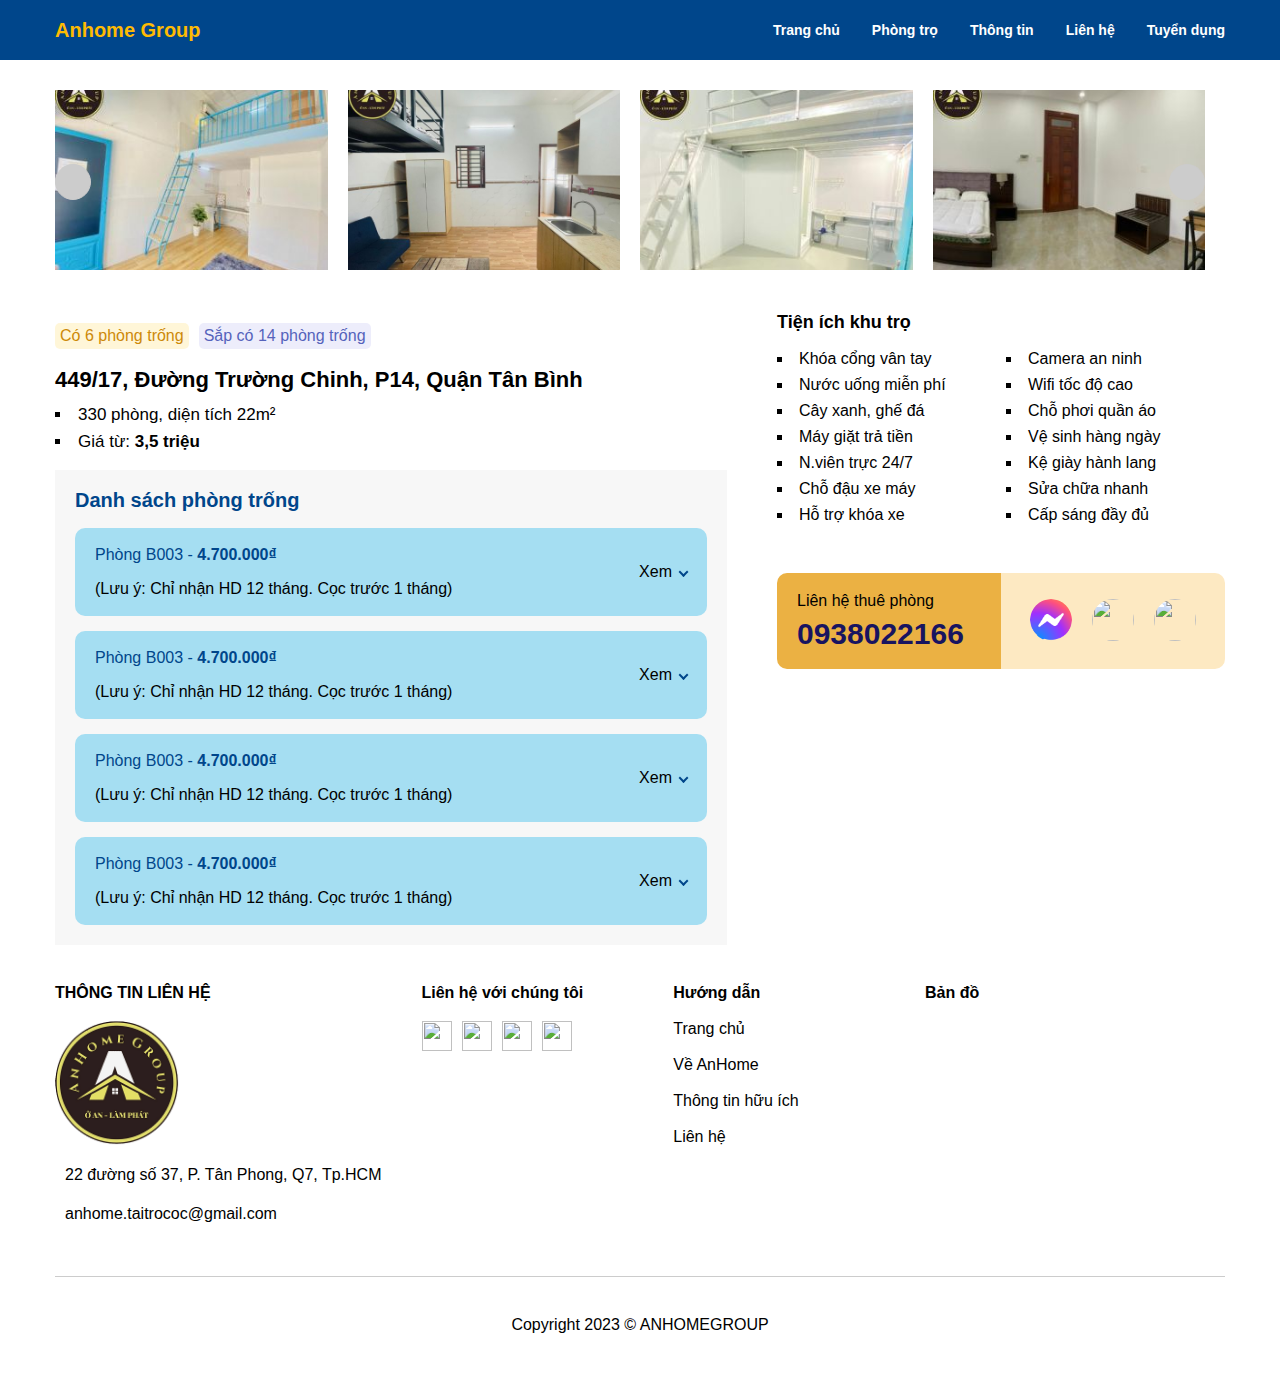
==== commit 0b38badb: "update" ====
--- a/room.html
+++ b/room.html
@@ -278,7 +278,7 @@
                                                 </p>
                                                 <p class="room-list__status">
                                                     (Lưu ý: Chỉ nhận HD 12
-                                                    tháng)
+                                                    tháng. Cọc trước 1 tháng)
                                                 </p>
                                             </div>
 
@@ -654,7 +654,7 @@
                                                 </p>
                                                 <p class="room-list__status">
                                                     (Lưu ý: Chỉ nhận HD 12
-                                                    tháng)
+                                                    tháng. Cọc trước 1 tháng)
                                                 </p>
                                             </div>
 
@@ -1030,7 +1030,7 @@
                                                 </p>
                                                 <p class="room-list__status">
                                                     (Lưu ý: Chỉ nhận HD 12
-                                                    tháng)
+                                                    tháng. Cọc trước 1 tháng)
                                                 </p>
                                             </div>
 
@@ -1406,7 +1406,7 @@
                                                 </p>
                                                 <p class="room-list__status">
                                                     (Lưu ý: Chỉ nhận HD 12
-                                                    tháng)
+                                                    tháng. Cọc trước 1 tháng)
                                                 </p>
                                             </div>
 
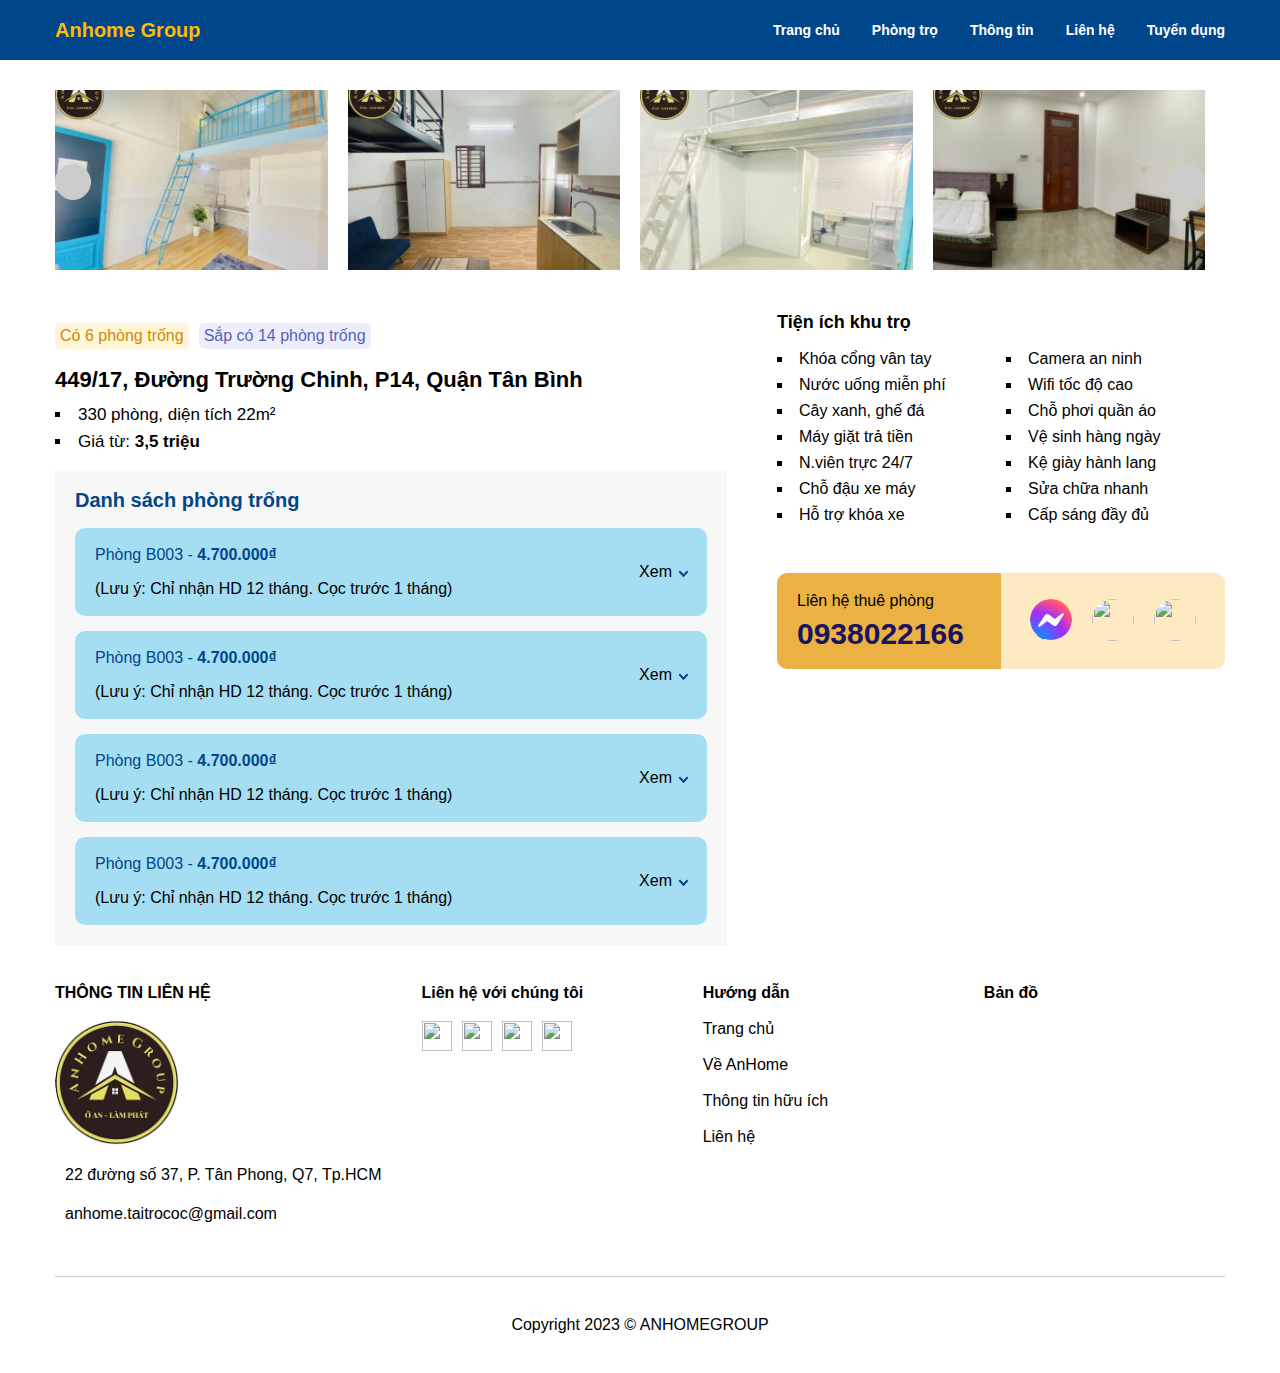
==== commit c9b49283: "update" ====
--- a/room.html
+++ b/room.html
@@ -1936,15 +1936,17 @@
                     </div>
                     <div class="footer__column">
                         <h3 class="footer__title">Bản đồ</h3>
-                        <iframe
-                            src="https://www.google.com/maps/embed?pb=!1m14!1m8!1m3!1d1003509.3493643086!2d106.711527!3d10.73769!3m2!1i1024!2i768!4f13.1!3m3!1m2!1s0x31752f9b33053ec3%3A0x59e19c7585923791!2zMjIgxJDGsOG7nW5nIHPhu5EgMzcsIFTDom4gUGhvbmcsIFF14bqtbiA3LCBUaMOgbmggcGjhu5EgSOG7kyBDaMOtIE1pbmgsIFZp4buHdCBOYW0!5e0!3m2!1svi!2sus!4v1690979811008!5m2!1svi!2sus"
-                            width="300"
-                            height="200"
-                            style="border: 0"
-                            allowfullscreen=""
-                            loading="lazy"
-                            referrerpolicy="no-referrer-when-downgrade"
-                        ></iframe>
+                        <div class="footer__map">
+                            <iframe
+                                class="footer__iframe"
+                                src="https://www.google.com/maps/embed?pb=!1m14!1m8!1m3!1d1003509.3493643086!2d106.711527!3d10.73769!3m2!1i1024!2i768!4f13.1!3m3!1m2!1s0x31752f9b33053ec3%3A0x59e19c7585923791!2zMjIgxJDGsOG7nW5nIHPhu5EgMzcsIFTDom4gUGhvbmcsIFF14bqtbiA3LCBUaMOgbmggcGjhu5EgSOG7kyBDaMOtIE1pbmgsIFZp4buHdCBOYW0!5e0!3m2!1svi!2sus!4v1690979811008!5m2!1svi!2sus"
+                                style="border: 0"
+                                allowfullscreen=""
+                                loading="lazy"
+                                referrerpolicy="no-referrer-when-downgrade"
+                            ></iframe>
+                        </div>
+                    </div>
                     </div>
                 </div>
 
--- a/assets/css/styles.css
+++ b/assets/css/styles.css
@@ -532,6 +532,19 @@
     margin-top: 15px;
 }
 
+.footer__map {
+    width: 100%;
+    padding-top: 75%;
+    position: relative;
+}
+
+.footer__iframe {
+    position: absolute;
+    inset: 0;
+    width: 100%;
+    height: 100%;
+}
+
 .footer__copyright {
     margin-top: 40px;
     text-align: center;
--- a/assets/css/room.css
+++ b/assets/css/room.css
@@ -119,6 +119,7 @@
 .room-list__top {
     display: flex;
     align-items: center;
+    column-gap: 10px;
     justify-content: space-between;
     padding: 15px 20px;
     background: var(--secondary);
--- a/assets/css/responsive.css
+++ b/assets/css/responsive.css
@@ -76,7 +76,7 @@
 
     .pop-up-wrapper {
         min-width: 80%;
-    } 
+    }
 
     /* Room */
     .room-list__overview {
@@ -96,21 +96,26 @@
 @media screen and (min-width: 576px) and (max-width: 991px) {
     /* Room */
     .room__list {
-        grid-template-columns: repeat(2,1fr);
+        grid-template-columns: repeat(2, 1fr);
     }
 
     /* Info right */
-    .info__inner > * {
-        flex: 1;
+    .utility__list {
+        font-size: 1.4rem;
+        white-space: nowrap;
     }
 
     .hotline__number {
-        font-size: 2.5rem;
+        font-size: 2rem;
+    }
+
+    .media__list {
+        column-gap: 10px;
     }
 
     .media__item img {
-        width: 36px;
-        height: 36px;
+        width: 32px;
+        height: 32px;
         object-fit: cover;
     }
 
@@ -199,5 +204,4 @@
         grid-template-columns: 1fr;
         row-gap: 50px;
     }
-
-}
+}
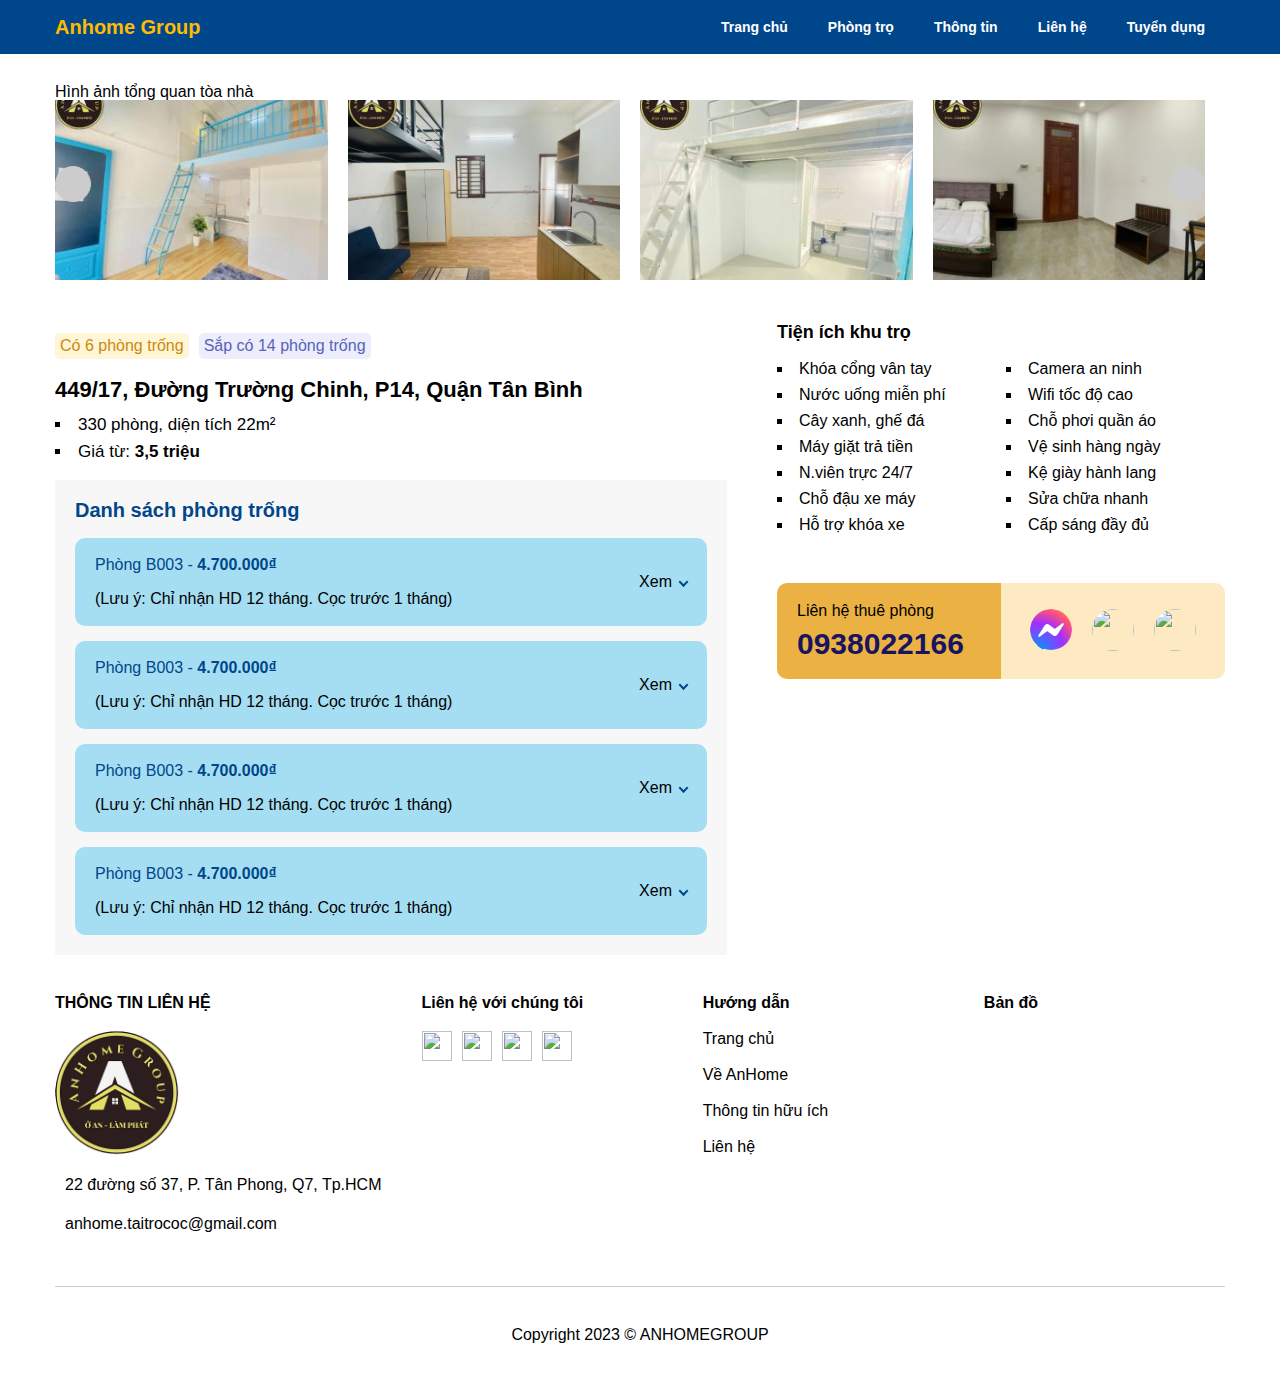
==== commit 7388172a: "update" ====
--- a/room.html
+++ b/room.html
@@ -125,7 +125,7 @@
                         </li>
 
                         <li class="header__item">
-                            <a href="#!" class="header__link">Thông tin</a>
+                            <a href="./contact.html" class="header__link">Thông tin</a>
                         </li>
 
                         <li class="header__item">
@@ -133,7 +133,7 @@
                         </li>
 
                         <li class="header__item">
-                            <a href="#!" class="header__link">Tuyển dụng</a>
+                            <a href="./work.html" class="header__link">Tuyển dụng</a>
                         </li>
                     </ul>
 
@@ -177,6 +177,7 @@
             <div class="room">
                 <div class="container">
                     <div class="room__img-list">
+                        <h1 class="room__img-list-heading">Hình ảnh tổng quan tòa nhà</h1>
                         <div class="room__img-container">
                             <figure class="room__img-wrap">
                                 <img
--- a/assets/css/styles.css
+++ b/assets/css/styles.css
@@ -119,12 +119,10 @@
     display: flex;
     justify-content: space-between;
     align-items: center;
-    padding: 20px 0;
 }
 
 .navbar {
     display: flex;
-    column-gap: 32px;
 }
 
 .header__link {
@@ -132,12 +130,26 @@
     color: #fff;
     font-weight: 600;
     white-space: nowrap;
+    transition: background-color 0.25s;
+}
+
+.header__link {
+    display: inline-block;
+    padding: 20px;
 }
 
 .header__link-logo {
     color: #febb02;
     font-size: 20px;
     font-weight: 800;
+}
+
+.header__link:hover {
+    background: #fcb900;
+}
+
+.header__link.active {
+    background: #fcb900;
 }
 
 /* Main */
@@ -529,6 +541,8 @@
 }
 
 .footer__info {
+    display: flex;
+    align-items: center;
     margin-top: 15px;
 }
 
--- a/assets/css/room.css
+++ b/assets/css/room.css
@@ -254,6 +254,11 @@
 
 .room-list__detail-top {
     border-bottom: 1px solid #ccc;
+    /* grid-template-columns: repeat(2, 1fr); */
+}
+
+.room-list__detail-bottom {
+    /* grid-template-columns: repeat(3, 1fr); */
 }
 
 .room-list__detail-icon-v {
--- a/assets/css/responsive.css
+++ b/assets/css/responsive.css
@@ -18,6 +18,10 @@
     }
 
     /* Header */
+    .header__wrapper {
+        padding: 10px 0;
+    }
+
     .header__link {
         color: #333;
         font-weight: 600;
